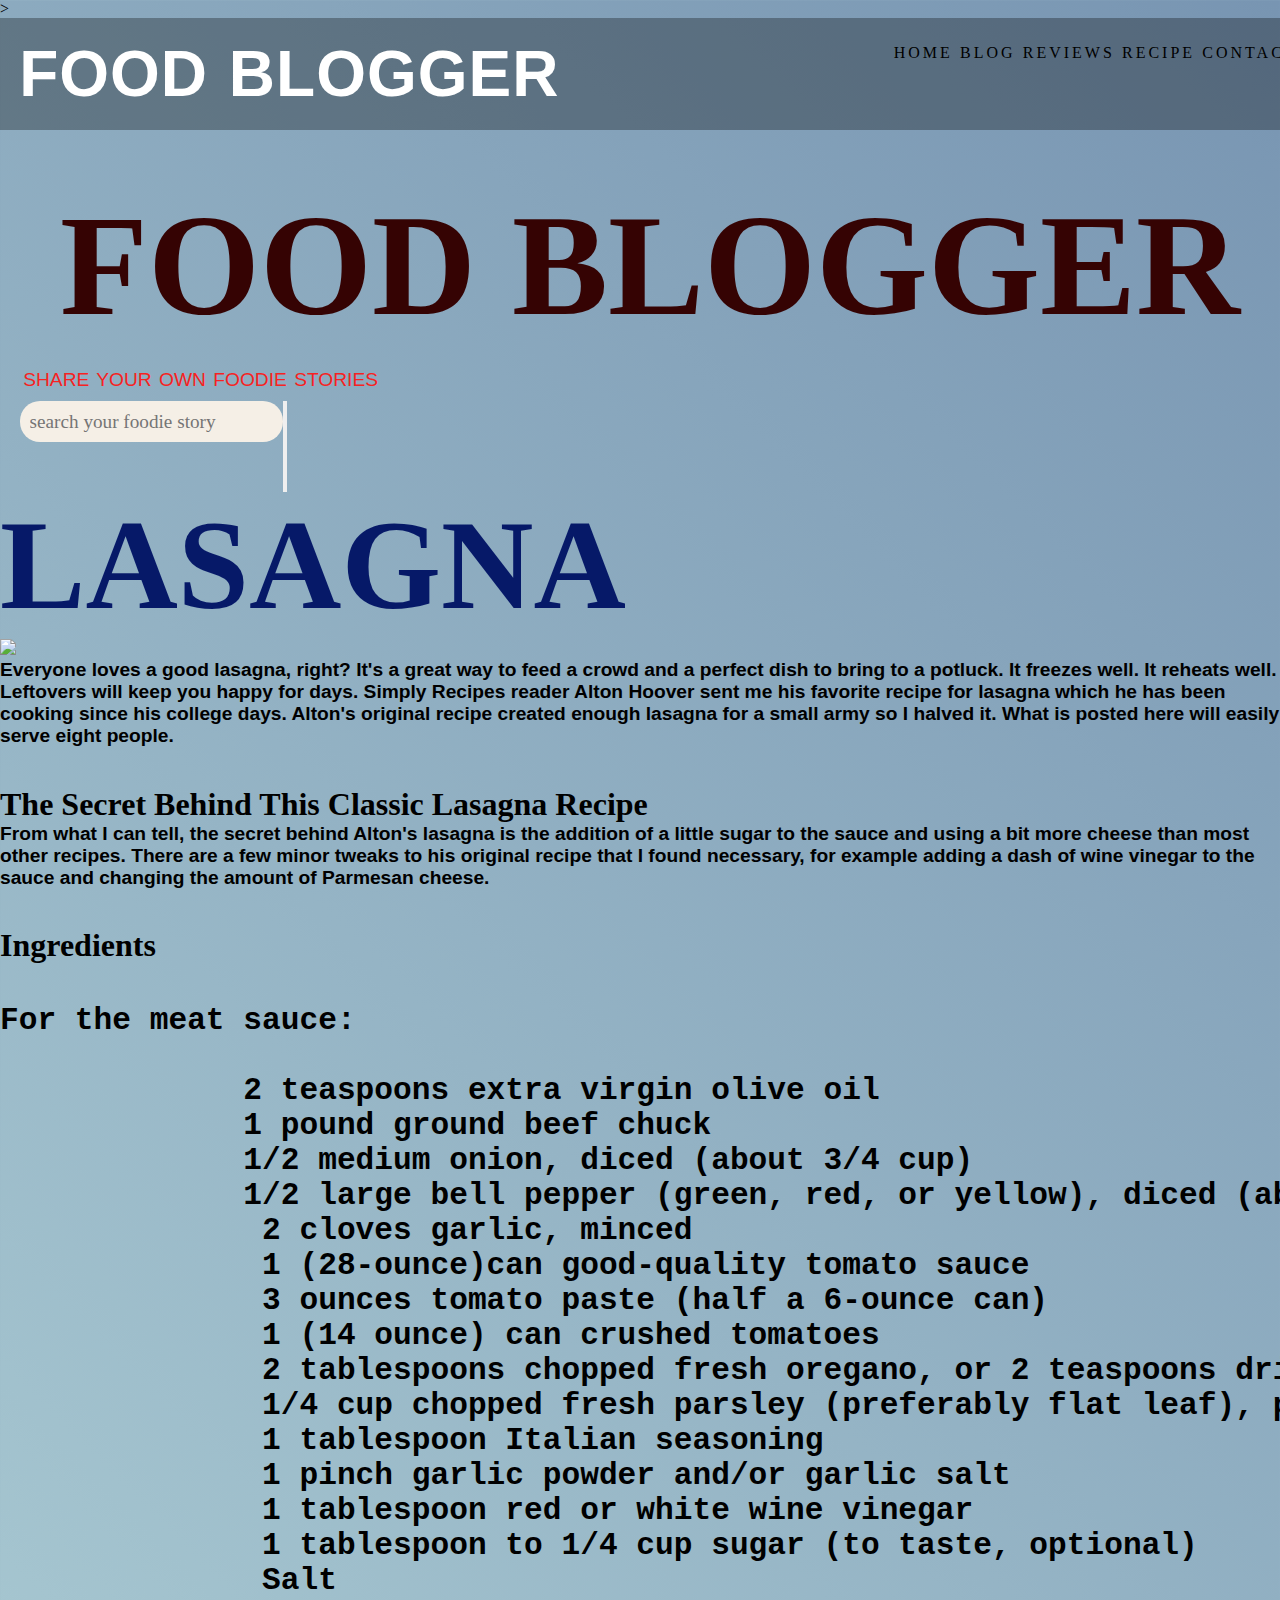
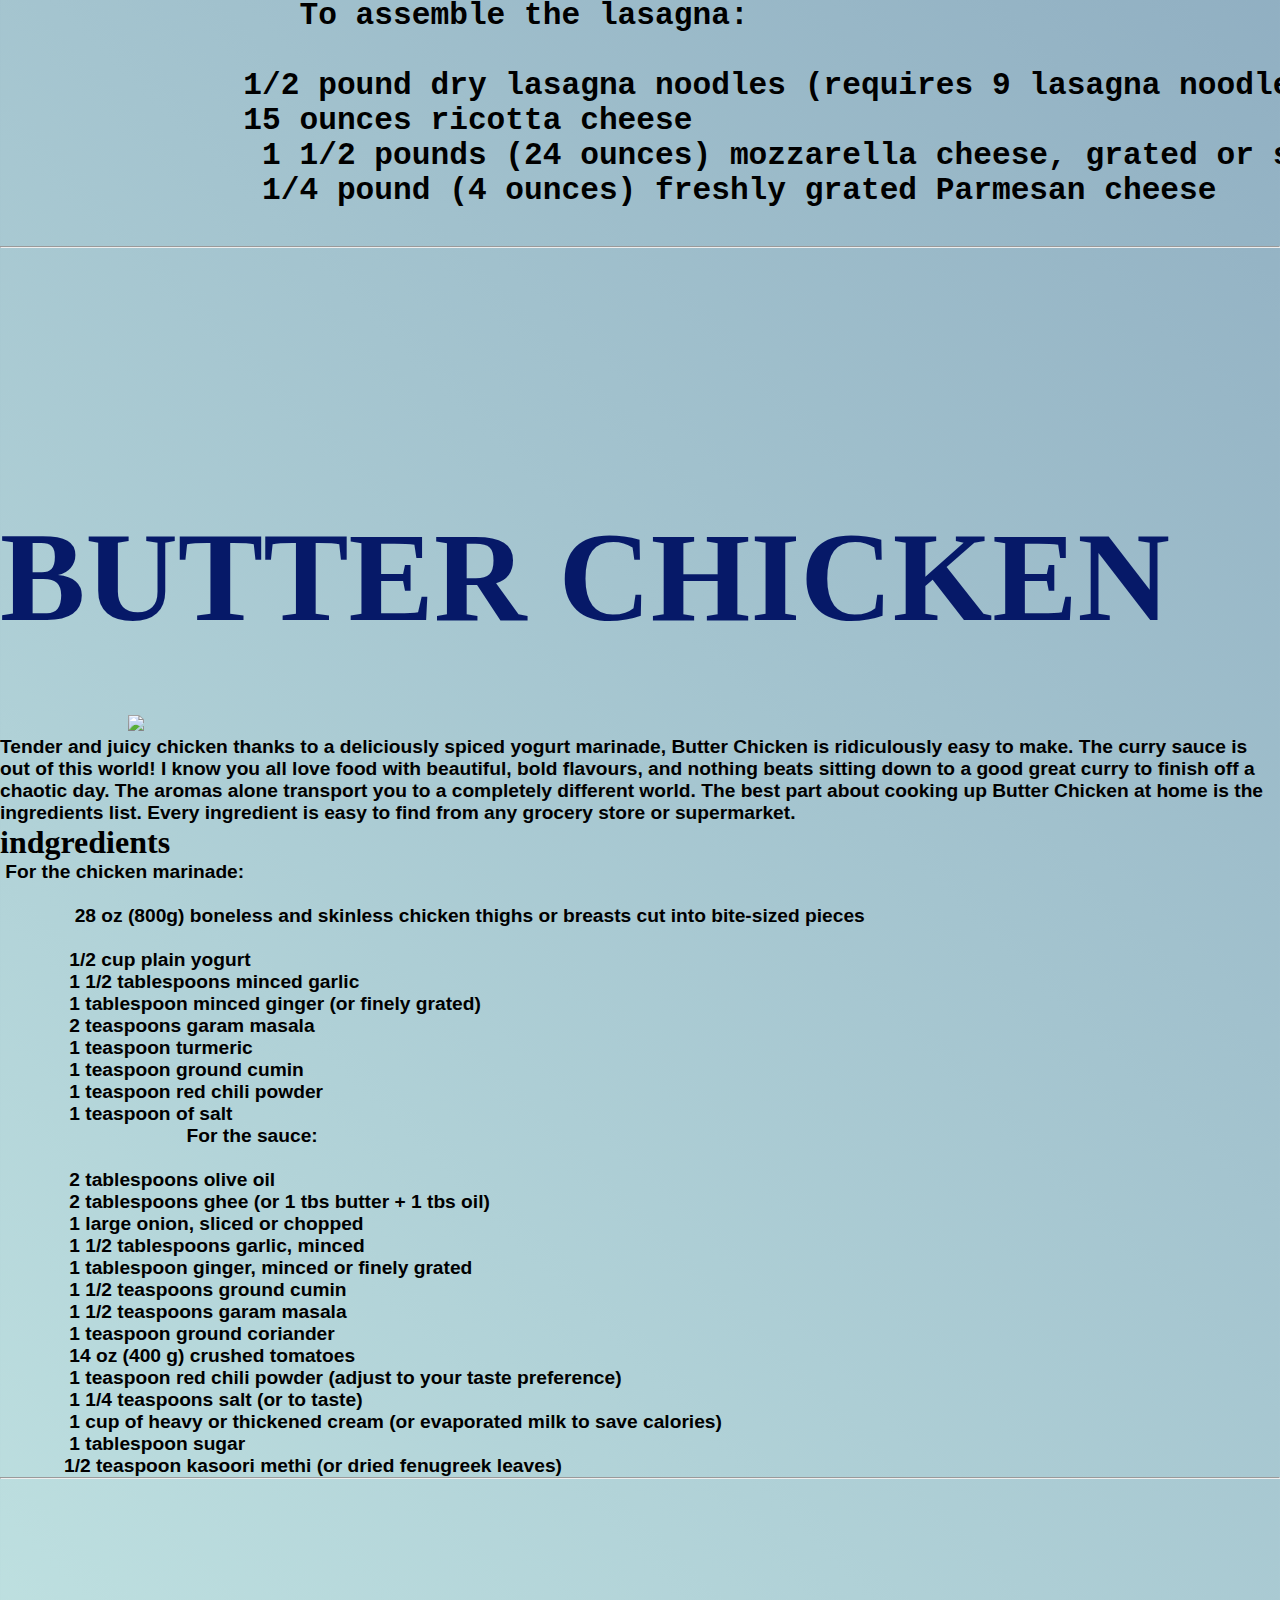
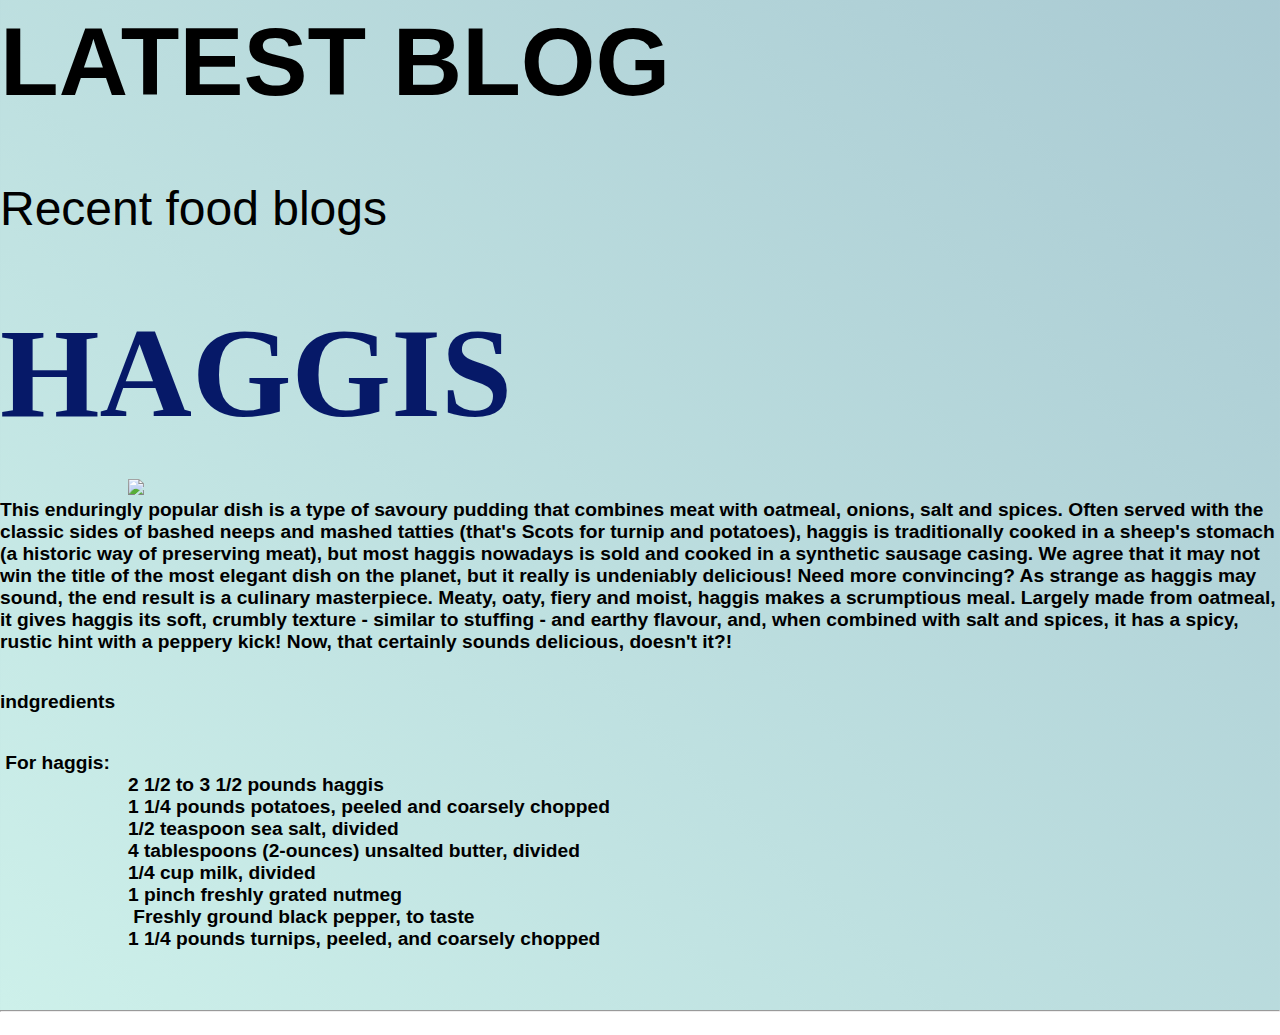
==== index.html @ 7fb53f7e "init" ====
<!DOCTYPE html>
<html lang="en">
<head>
    <meta charset="UTF-8">
    <meta http-equiv="X-UA-Compatible" content="IE=edge">
    <meta name="viewport" content="width=device-width, initial-scale=1.0">
    <title>Document</title>
    <link rel="stylesheet" href="style.css" >
<link href="https://fonts.googleapis.com/css2?family=Playfair+Display:ital,wght@0,900;1,900&display=swap" rel="stylesheet">
<link rel="stylesheet" href="https://cdnjs.cloudflare.com/ajax/libs/font-awesome/6.2.0/css/all.min.css" integrity="sha512-xh6O/CkQoPOWDdYTDqeRdPCVd1SpvCA9XXcUnZS2FmJNp1coAFzvtCN9BmamE+4aHK8yyUHUSCcJHgXloTyT2A==" crossorigin="anonymous" referrerpolicy="no-referrer" />
</head>>
<body>
<nav class="nav-bar">
    <div class="container">
        <a href="index.html" class="navbar-brand">
          <h1><b>FOOD BLOGGER</b></h1>  
        </a>
        <div class="navbar-navig">
            <a href="">HOME</a>
            <a href="">BLOG</a>
            <a href="">REVIEWS</a>
            <a href="">RECIPE</a>
            <a href="">CONTACT</a>
        </div>
    </div>
</nav>

<div class="banner">
    <div class="contents">
        <h1 class="banner-title">
            <span>FOOD BLOGGER</span> 
        </h1>
        <P>SHARE YOUR OWN FOODIE STORIES  </P>
        <div class="search-bar">
            <form>
            <input type="text" class="search-recipe" placeholder="search your foodie story">
        </form>
        <button type="submit" class="search button"><i class="fa-sharp fa-solid fa-magnifying-glass"></i></button>
        </div>
    </div>
</div>
<header>
    <section class="design" id="design">
<div class="lasagna">
    <div class="title">
   <h1><B>LASAGNA</B></h1>
   </div>
    <img src=" https://www.modernhoney.com/wp-content/uploads/2019/08/Classic-Lasagna-14-scaled.jpg" >
<p> Everyone loves a good lasagna, right? It's a great way to feed a crowd and a perfect dish to bring to a potluck. It freezes well. It reheats well. Leftovers will keep you happy for days.

    Simply Recipes reader Alton Hoover sent me his favorite recipe for lasagna which he has been cooking since his college days. Alton's original recipe created enough lasagna for a small army so I halved it. What is posted here will easily serve eight people.</p>
    <h1>The Secret Behind This Classic Lasagna Recipe</h1>
    <p>From what I can tell, the secret behind Alton's lasagna is the addition of a little sugar to the sauce and using a bit more cheese than most other recipes.

        There are a few minor tweaks to his original recipe that I found necessary, for example adding a dash of wine vinegar to the sauce and changing the amount of Parmesan cheese.</p>
        <div><h1><b>Ingredients</b></h>
           <div class="indgredients"><P><pre>For the meat sauce:

             2 teaspoons extra virgin olive oil
             1 pound ground beef chuck
             1/2 medium onion, diced (about 3/4 cup)
             1/2 large bell pepper (green, red, or yellow), diced (about 3/4 cup)
              2 cloves garlic, minced
              1 (28-ounce)can good-quality tomato sauce
              3 ounces tomato paste (half a 6-ounce can)
              1 (14 ounce) can crushed tomatoes
              2 tablespoons chopped fresh oregano, or 2 teaspoons dried oregano
              1/4 cup chopped fresh parsley (preferably flat leaf), packed
              1 tablespoon Italian seasoning
              1 pinch garlic powder and/or garlic salt
              1 tablespoon red or white wine vinegar
              1 tablespoon to 1/4 cup sugar (to taste, optional)
              Salt
                To assemble the lasagna:
                
             1/2 pound dry lasagna noodles (requires 9 lasagna noodles - unbroken)
             15 ounces ricotta cheese
              1 1/2 pounds (24 ounces) mozzarella cheese, grated or sliced
              1/4 pound (4 ounces) freshly grated Parmesan cheese</pre></P>
</div></div></div>
 <hr>
 </section>
 <section class="design" id="design">
    <div class="butter-chicken">
        <div class="title2">
       <h1>BUTTER CHICKEN</h1>
       </div>
        <img src="https://encrypted-tbn0.gstatic.com/images?q=tbn:ANd9GcQJBw6V5BPOiMg0Y4WJS2Z2RmZQ14klMO14Cw&usqp=CAU"
      <div class="design2">
 <P>Tender and juicy chicken thanks to a deliciously spiced yogurt marinade, Butter Chicken is ridiculously easy to make. The curry sauce is out of this world!

    I know you all love food with beautiful, bold flavours, and nothing beats sitting down to a good great curry to finish off a chaotic day. The aromas alone transport you to a completely different world.
    
    The best part about cooking up Butter Chicken at home is the ingredients list. Every ingredient is easy to find from any grocery store or supermarket.
</P>
      </div>
      <div class="indgredients2">
    <h1><b>indgredients</b></h1>
                               <P><pre> For the chicken marinade:

              28 oz (800g) boneless and skinless chicken thighs or breasts cut into bite-sized pieces

             1/2 cup plain yogurt
             1 1/2 tablespoons minced garlic
             1 tablespoon minced ginger (or finely grated)
             2 teaspoons garam masala
             1 teaspoon turmeric
             1 teaspoon ground cumin
             1 teaspoon red chili powder
             1 teaspoon of salt
                                   For the sauce:

             2 tablespoons olive oil
             2 tablespoons ghee (or 1 tbs butter + 1 tbs oil)
             1 large onion, sliced or chopped
             1 1/2 tablespoons garlic, minced
             1 tablespoon ginger, minced or finely grated
             1 1/2 teaspoons ground cumin
             1 1/2 teaspoons garam masala
             1 teaspoon ground coriander
             14 oz (400 g) crushed tomatoes
             1 teaspoon red chili powder (adjust to your taste preference)
             1 1/4 teaspoons salt (or to taste)
             1 cup of heavy or thickened cream (or evaporated milk to save calories)
             1 tablespoon sugar
            1/2 teaspoon kasoori methi (or dried fenugreek leaves)</pre></P></div>
<hr>
     <section class="blog" id="blog">
        <div class="container3">
            <div class="title3">
                <h1><b>LATEST BLOG</b></h1>
                <P>Recent food blogs</P>
            </div>
            <div class="blog-content1">
                <div class="design3">
                    <div class="title4">
                        <h1><b>HAGGIS</b></h1></div>
                    <div class="blog-image">
                        <img src="https://img.food.boxspace.in/image/rbk_59b254164c131/xhdpi.jpg"
                    </div>
                    <div class="title4">
                    <P>This enduringly popular dish is a type of savoury pudding that combines meat with oatmeal, onions, salt and spices. Often served with the classic sides of bashed neeps and mashed tatties (that's Scots for turnip and potatoes), haggis is traditionally cooked in a sheep's stomach (a historic way of preserving meat), but most haggis nowadays is sold and cooked in a synthetic sausage casing. We agree that it may not win the title of the most elegant dish on the planet, but it really is undeniably delicious! Need more convincing?

                        As strange as haggis may sound, the end result is a culinary masterpiece. Meaty, oaty, fiery and moist, haggis makes a scrumptious meal. Largely made from oatmeal, it gives haggis its soft, crumbly texture - similar to stuffing - and earthy flavour, and, when combined with salt and spices, it has a spicy, rustic hint with a peppery kick! Now, that certainly sounds delicious, doesn't it?!
                        
                        

                 </P>
                </div>
                
                <div class="indgredients3">
                    <h1><b>indgredients</b></h1>
                                                <p><pre> For haggis:
                        2 1/2 to 3 1/2 pounds haggis
                        1 1/4 pounds potatoes, peeled and coarsely chopped
                        1/2 teaspoon sea salt, divided
                        4 tablespoons (2-ounces) unsalted butter, divided
                        1/4 cup milk, divided
                        1 pinch freshly grated nutmeg
                         Freshly ground black pepper, to taste
                        1 1/4 pounds turnips, peeled, and coarsely chopped
   </pre></p>
                </div>
            </div>
        </div>
        <hr>
     </section>
        
    </header>
</body>
</html>
---- style.css ----
@import url('https://fonts.googleapis.com/css2?family=Playfair+Display:ital,wght@1,900&display=swap');
*{
    padding: 0;
    margin: 0;
}
body{
     background: linear-gradient(45deg,#CDF0EA, #7895B2);
     background-size:contain;
     width:100vw;
     margin: 0px;
     max-width: 100vw;
}
image{
    width:50%;
    display: block;

}
nav div a{
    text-decoration: none;
    color: #182747;
    
}
.container{
    padding: 1.2rem;
    color:red;
}
header{
    min-height: 100vh;
    background: linear-gradient(rgba(0,0,0,0.3))),rgba(0,0,0,0.3),url() center/ cover no-repeat fixed;
    
}
.container{
    display: flex;
    justify-content: space-between;
    background: rgba(0,0,0,0.3);
    width: 100%;
    margin: 0;
}
.navbar-brand{
    color: #fff;
    font-size: 2rem;
    display: block;
    text-align: center;
    font-family: Impact, Haettenschweiler, 'Arial Narrow Bold', sans-serif;
    letter-spacing: 1px;
    word-spacing: 2px;
}
.navbar-navig{
    padding: 0.7rem 0.2rem` 
    text-align: center;
}
.navbar-navig a{
    text-transform: uppercase;
    font-family: 'Alkalami', serif;
    letter-spacing: 1px;
    font-weight: 500;
    color:black;
    display: inline-block;
    text-decoration: double;
    padding: 0.4rem 0.1rem ;
    letter-spacing: 3px;
    word-spacing: 4px;
}
.navbar-navig a:hover{
    color: rgb(235, 222, 222);
}
.contents{ 
    margin-top: 50px;
    margin-left: 20px;
    text-align: center;
}
.banner p{
    margin-bottom: 10px;
    display: flex;
    align-items: center;
    color:rgb(247, 34, 34);
}
.banner-title{
    font-family: 'Franklin Gothic Medium', 'Arial Narrow', Arial, sans-serif;
    font-size: 3rem;
    font-style: italic;
    line-height: 1.2;
}

.banner-title span{
    font-family:'Abril Fatface', cursive;
    color:rgb(53, 3, 3);
    font-size:9rem;
    border: none;
    font-stretch: expanded;
    font-style:normal;
}
.banner p{
    padding: 1rem 0.2rem 0;
    word-spacing: 2px;
    font-size: 1.2rem;
    font-family: 'Quicksand', sans-serif;
    font-weight: 300;


}
form{
    margin-bottom: 50px;
}
.search-recipe{
    font-family: 'Passions Conflict', cursive;
    font-size: 1.2rem;
    width: auto;
    padding: 0.6rem;
    border-radius: 20px;
    border: none;
    background-color: #F5EFE6;
    
}
.fa-sharp.fa-solid.fa-magnifying-glass{
    width: 20px;
    
}
.search-bar{
    display: flex;
}
.lasagna p{
    margin-bottom: 3%;
    color: black;
    font-weight: bolder;
    font-family: 'Anton', sans-serif;
    font-size:larger;

}

.title {
    color: #061968; 
    font-weight: bolder;
    font-family: 'Cormorant', serif;
    font-size:4rem;
    margin: bottom 5%;
}
.indgredients {
    color: black;
    font-weight: bolder;
    font-family: 'Anton', sans-serif;
    font-size:larger;
}
.lasagna img{
    width: 50%;
    padding-left:4.5 rem;
    padding-right:4.5 rem;
}
.butter-chicken{
    font-family: 'Anton', sans-serif;
    color:black;
    font-weight: bolder;
    font-size: larger;
    margin-top: 20%;

}
.butter-chicken img{
    width: 50%;
    padding-left:4.5 rem;
    padding-right:4.5 rem;
    margin-top: 2.5%;
    margin-left: 10%;
}
.indgredients2 pre{
    color: black;
    font-weight: bolder;
    font-family: 'Anton', sans-serif;
    font-size:larger;
}
.title2 {
    color: #061968; 
    font-weight: bolder;
    font-family: 'Cormorant', serif;
    font-size:4rem;
    margin-bottom:2.5% ;
}
.design2 p{
    font-family: 'Poppins', sans-serif;
    margin-top: 20%;
}
.title3 h1{
    color: black;
    font-weight: bolder;
    font-family: 'Anton', sans-serif;
    font-size:6rem;
}
.title3 p{
    font-family: 'Poppins', sans-serif;
    font-size: 3rem;
}
.blog-image img{
    width: 50%;
    padding-left:4.5 rem;
    padding-right:4.5 rem;
    margin-top: 2.5%;
    margin-left: 10%;
}
.design3 h1{
    color: black;
    font-weight: bolder;
    font-family: 'Anton', sans-serif;
    font-size:larger;
}
.indgredients3 pre{
    color: black;
    font-weight: bolder;
    font-family: 'Anton', sans-serif;
    font-size:larger;
}
.title4 h1{
    color: black;
    font-weight: bolder;
    font-family: 'Anton', sans-serif;
    font-size:larger;
}
.title4 p{
    color: black;
    font-family: 'Poppins', sans-serif;
}
.blog-content1 p{
margin-bottom: 3%;
color: black;
font-weight: bolder;
font-family: 'Anton', sans-serif;
font-size:larger;
}
.indgredients3 h1{
    color: black;
    color: black;
    font-weight: bolder;
    font-family: 'Anton', sans-serif;
    font-size:larger;
   
}

.title3 h1{
    margin-top: 10%;
}
.title3 p{
    margin-top: 5%;
    margin-bottom: 5%;
}
.title4 h1{
    color: #061968; 
    font-weight: bolder;
    font-family: 'Cormorant', serif;
    font-size: 8rem;
}
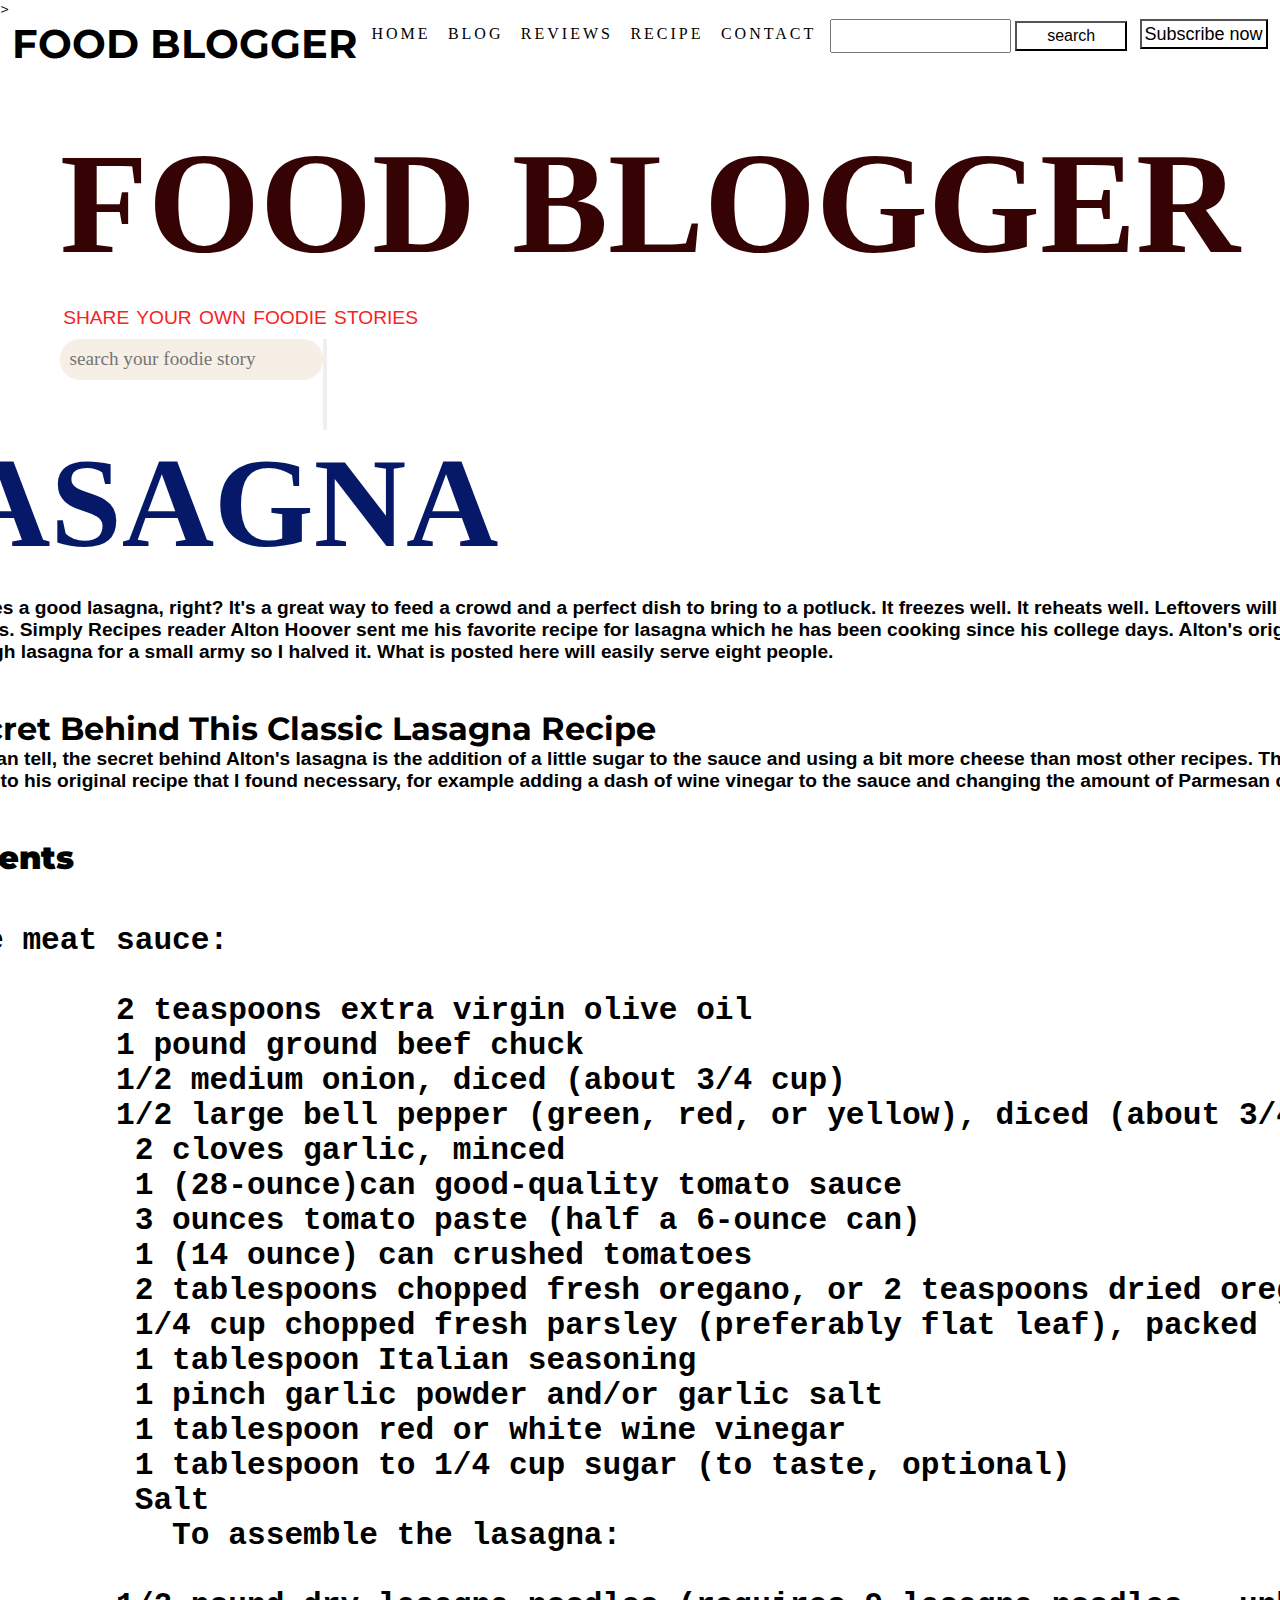
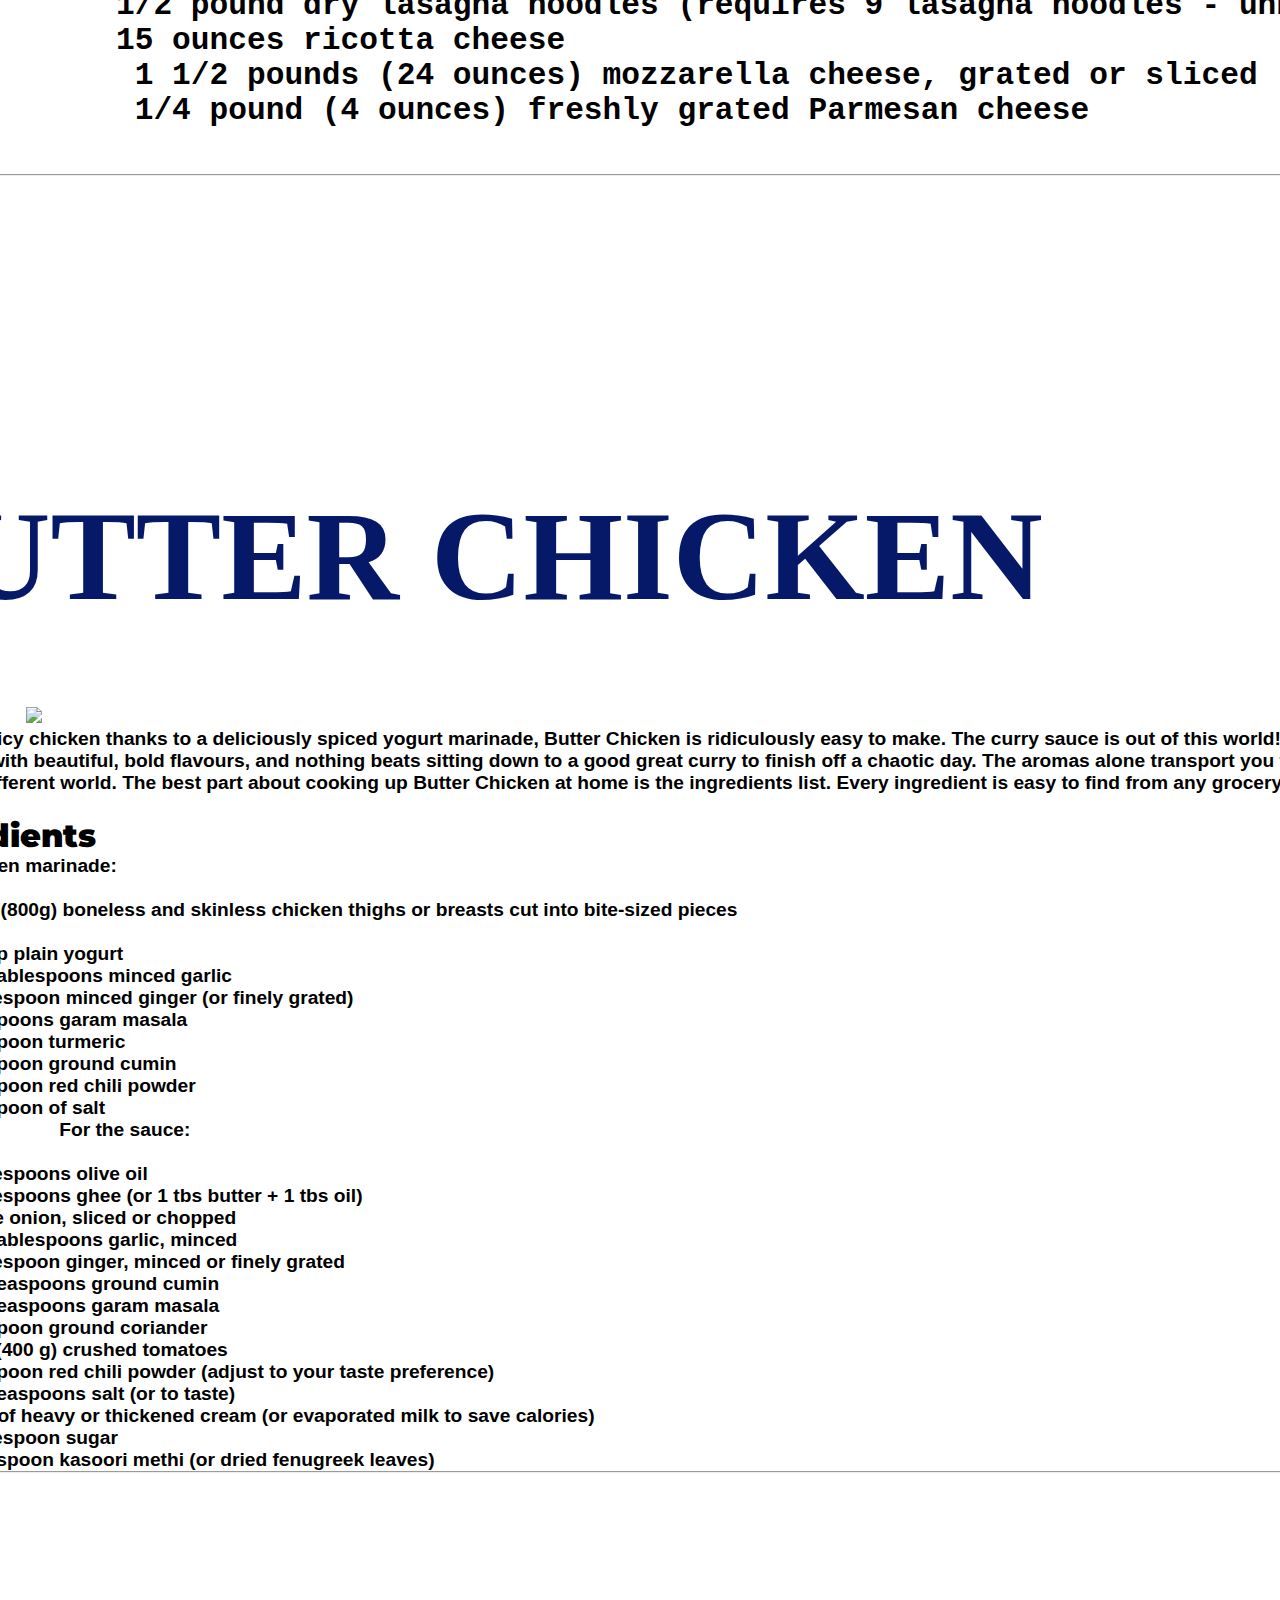
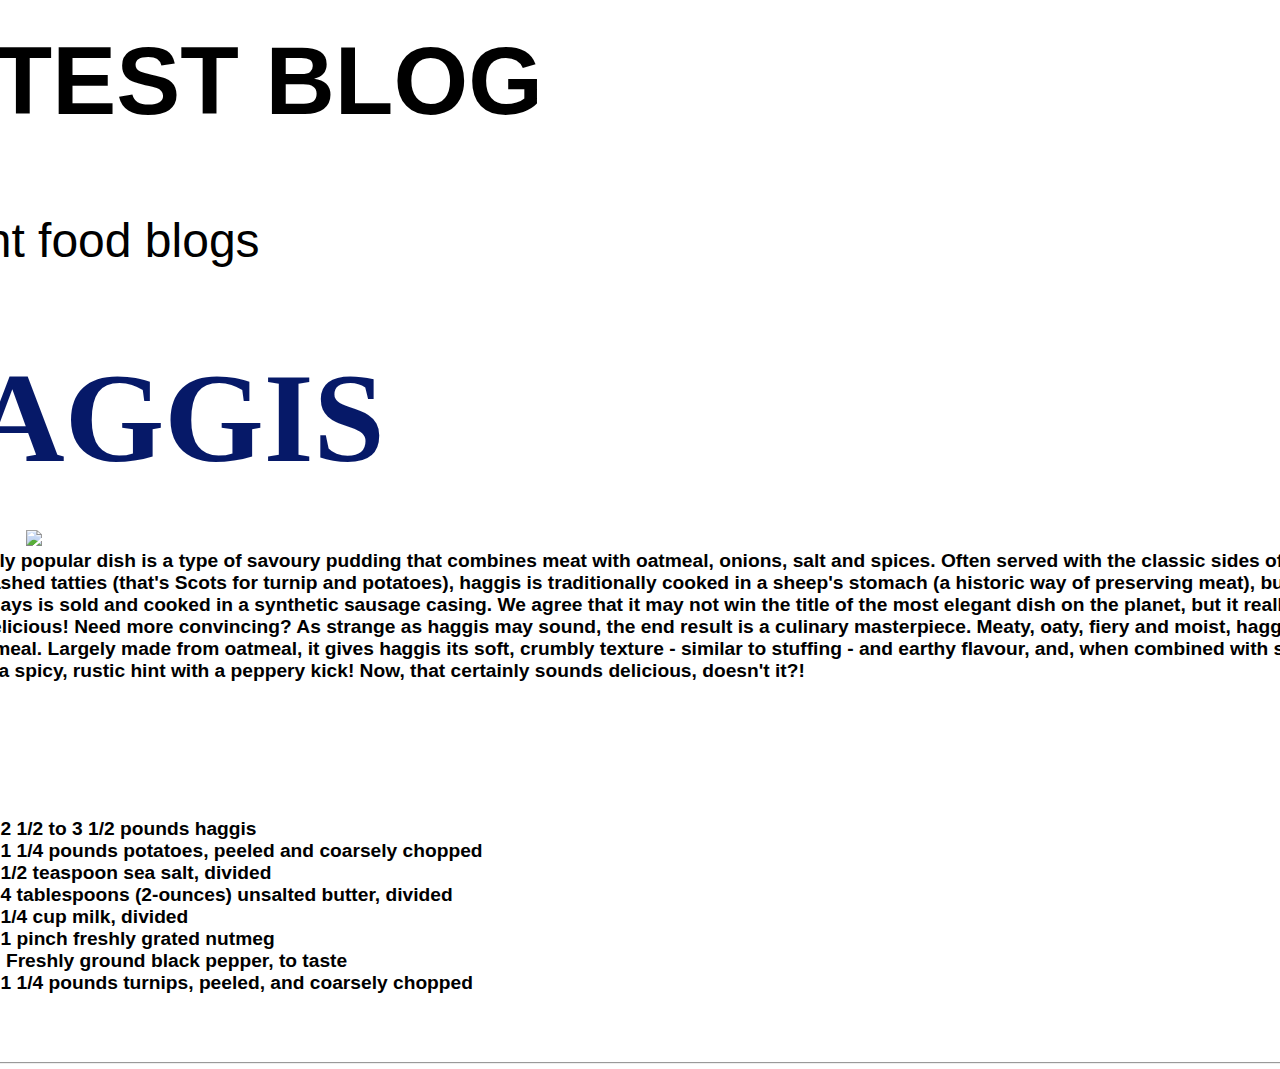
==== commit 9833a7e3: "nav-bar completed" ====
--- a/index.html
+++ b/index.html
@@ -10,21 +10,27 @@
 <link rel="stylesheet" href="https://cdnjs.cloudflare.com/ajax/libs/font-awesome/6.2.0/css/all.min.css" integrity="sha512-xh6O/CkQoPOWDdYTDqeRdPCVd1SpvCA9XXcUnZS2FmJNp1coAFzvtCN9BmamE+4aHK8yyUHUSCcJHgXloTyT2A==" crossorigin="anonymous" referrerpolicy="no-referrer" />
 </head>>
 <body>
+    <div class="container">
 <nav class="nav-bar">
-    <div class="container">
+    
         <a href="index.html" class="navbar-brand">
-          <h1><b>FOOD BLOGGER</b></h1>  
+          <h1>FOOD BLOGGER</h1>  
         </a>
-        <div class="navbar-navig">
-            <a href="">HOME</a>
-            <a href="">BLOG</a>
-            <a href="">REVIEWS</a>
-            <a href="">RECIPE</a>
-            <a href="">CONTACT</a>
+        <ul class="navbar-navig">
+           <li><a href="">HOME</a></li>
+           <li><a href="">BLOG</a></li>
+            <li><a href="">REVIEWS</a></li>
+            <li><a href="">RECIPE</a></li>
+            <li><a href="">CONTACT</a></li>
+        </ul>
+        <div class="search" >
+             <input type="text" />
+            <button type="submit">search</button>
         </div>
-    </div>
+        <button type="submit" class="subscribe" >Subscribe now</button>
 </nav>
 
+    
 <div class="banner">
     <div class="contents">
         <h1 class="banner-title">
@@ -167,5 +173,6 @@
      </section>
         
     </header>
+</div>
 </body>
 </html>--- a/style.css
+++ b/style.css
@@ -1,14 +1,11 @@
-@import url('https://fonts.googleapis.com/css2?family=Playfair+Display:ital,wght@1,900&display=swap');
+@import url('https://fonts.googleapis.com/css2?family=Montserrat&display=swap');
 *{
     padding: 0;
     margin: 0;
 }
 body{
-     background: linear-gradient(45deg,#CDF0EA, #7895B2);
-     background-size:contain;
-     width:100vw;
-     margin: 0px;
-     max-width: 100vw;
+     
+     font-family: 'Montserrat', sans-serif;
 }
 image{
     width:50%;
@@ -20,10 +17,7 @@
     color: #182747;
     
 }
-.container{
-    padding: 1.2rem;
-    color:red;
-}
+
 header{
     min-height: 100vh;
     background: linear-gradient(rgba(0,0,0,0.3))),rgba(0,0,0,0.3),url() center/ cover no-repeat fixed;
@@ -31,23 +25,29 @@
 }
 .container{
     display: flex;
+    justify-content:center;
+flex-direction: column;
+align-items: center;
+    margin: 0;
+  
+    width: 100vw; 
+}
+.nav-bar{
+    display: flex;
+    justify-content: space-evenly;
+    width: 100vw;
+}
+.navbar-brand{
+   text-decoration: none;
+   color: #000;
+   font-size: 20px;
+}
+.navbar-navig{
+  display: flex;
+    text-align: center;
     justify-content: space-between;
-    background: rgba(0,0,0,0.3);
-    width: 100%;
-    margin: 0;
-}
-.navbar-brand{
-    color: #fff;
-    font-size: 2rem;
-    display: block;
-    text-align: center;
-    font-family: Impact, Haettenschweiler, 'Arial Narrow Bold', sans-serif;
-    letter-spacing: 1px;
-    word-spacing: 2px;
-}
-.navbar-navig{
-    padding: 0.7rem 0.2rem` 
-    text-align: center;
+    width: 35%;
+    list-style-type: none;
 }
 .navbar-navig a{
     text-transform: uppercase;
@@ -64,6 +64,23 @@
 .navbar-navig a:hover{
     color: rgb(235, 222, 222);
 }
+.search button{
+    background: transparent;
+    width:7rem;
+    height: 30px;
+    font-size: 16px;
+
+}
+.search input{
+    height: 30px;
+
+}
+.subscribe{
+    background: transparent;
+    width:8rem;
+    height: 30px;
+    font-size: 18px
+}
 .contents{ 
     margin-top: 50px;
     margin-left: 20px;
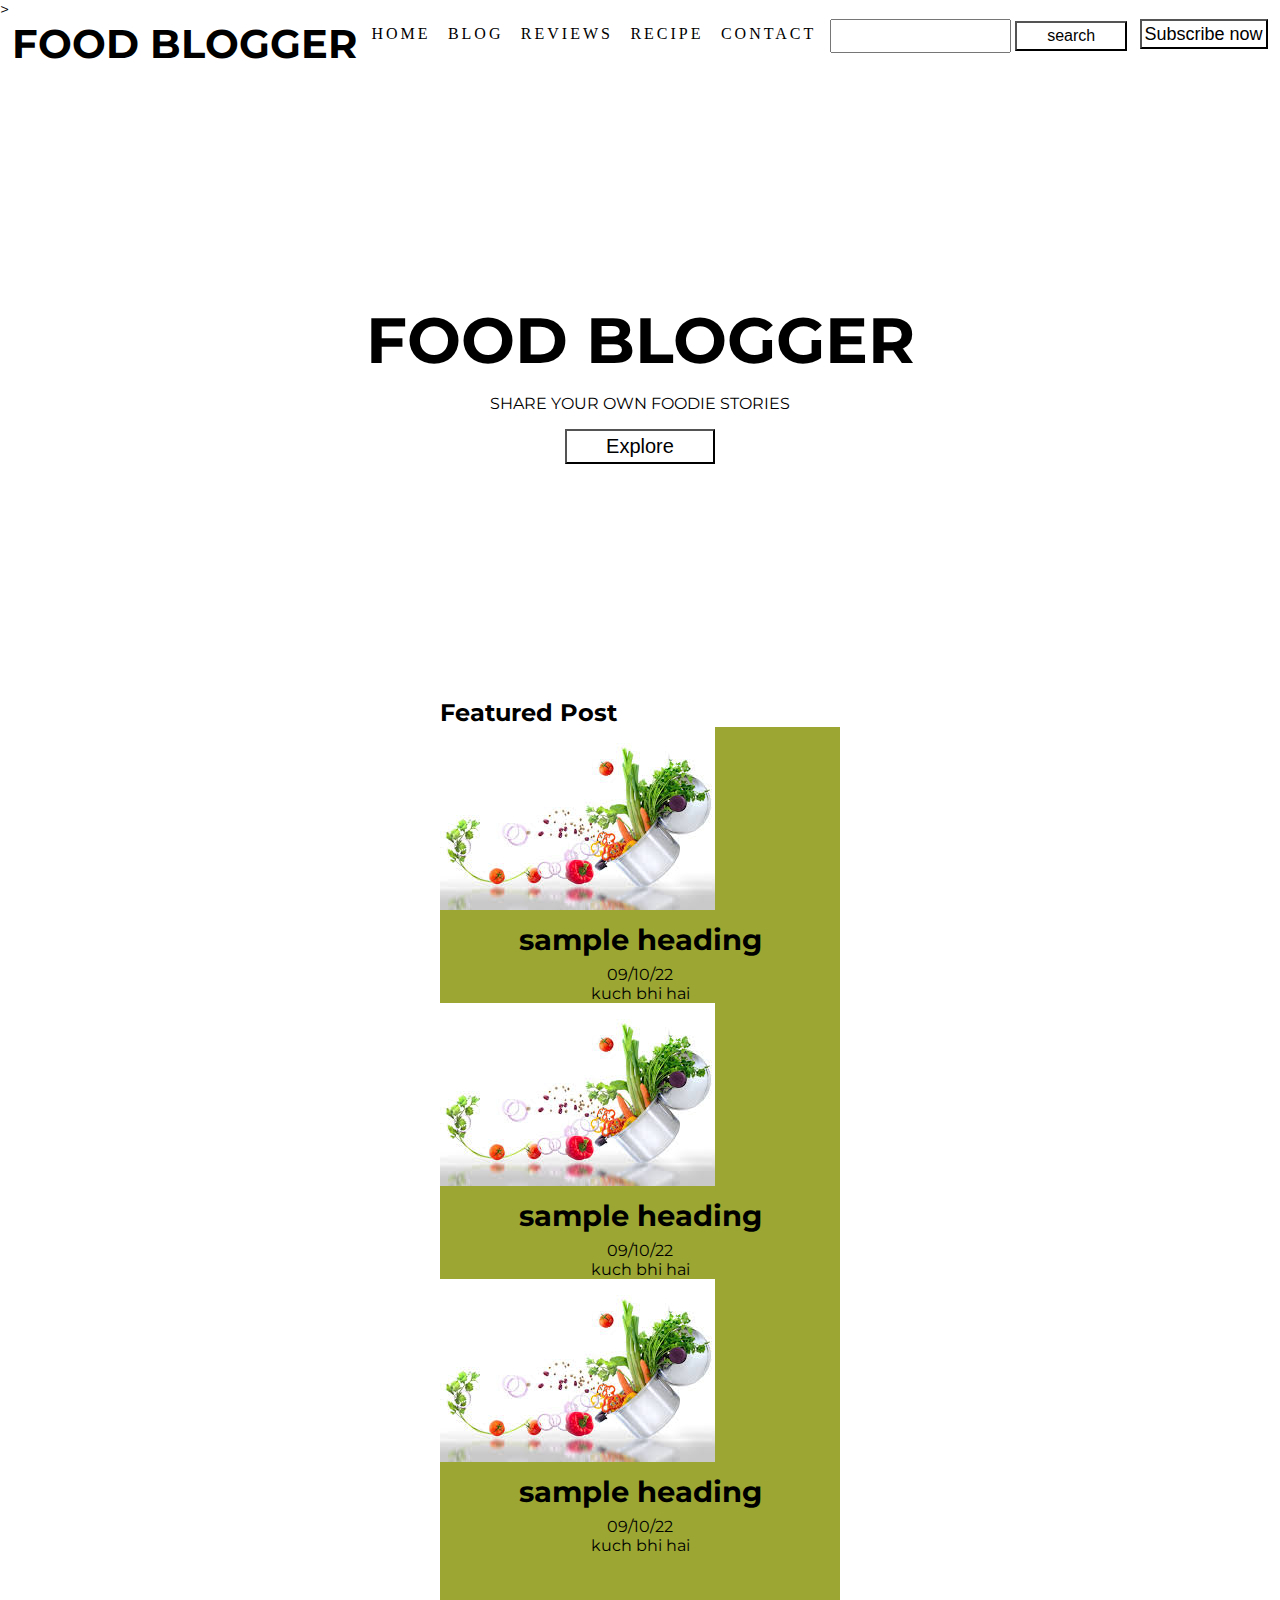
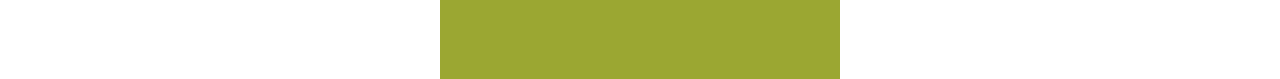
==== commit 7779e265: "card in progress" ====
--- a/index.html
+++ b/index.html
@@ -31,7 +31,7 @@
 </nav>
 
     
-<div class="banner">
+<!-- <div class="banner">
     <div class="contents">
         <h1 class="banner-title">
             <span>FOOD BLOGGER</span> 
@@ -44,135 +44,51 @@
         <button type="submit" class="search button"><i class="fa-sharp fa-solid fa-magnifying-glass"></i></button>
         </div>
     </div>
+</div> -->
+
+    <div class="header">
+        <!-- <img src="./images (1).jpg" /> -->
+        <div class="contents">
+          <h1 class="banner-title">
+            <span>FOOD BLOGGER</span>
+          </h1>
+          <p>SHARE YOUR OWN FOODIE STORIES</p>
+          <button class="button ">Explore</button>
+        </div>
+        
+      </div>
+<div class="feature">
+<h2>Featured Post</h2>
+<div class="card-container">
+
+<div class="card card1"> 
+    <img src="./images (1).jpg"/>
+    <div class="card-content">
+        <h3>sample heading</h3>
+        <p class="date">09/10/22</p>
+        <p>kuch bhi hai </p>
+        
+    </div>
+    <div class="card card2"> 
+    <img src="./images (1).jpg"/>
+    <div class="card-content">
+        <h3>sample heading</h3>
+        <p class="date">09/10/22</p>
+        <p>kuch bhi hai </p>
+        
+    </div>
+    <div class="card card3"> 
+    <img src="./images (1).jpg"/>
+    <div class="card-content">
+        <h3>sample heading</h3>
+        <p class="date">09/10/22</p>
+        <p>kuch bhi hai </p>
+        
+    </div>
+   
 </div>
-<header>
-    <section class="design" id="design">
-<div class="lasagna">
-    <div class="title">
-   <h1><B>LASAGNA</B></h1>
-   </div>
-    <img src=" https://www.modernhoney.com/wp-content/uploads/2019/08/Classic-Lasagna-14-scaled.jpg" >
-<p> Everyone loves a good lasagna, right? It's a great way to feed a crowd and a perfect dish to bring to a potluck. It freezes well. It reheats well. Leftovers will keep you happy for days.
-
-    Simply Recipes reader Alton Hoover sent me his favorite recipe for lasagna which he has been cooking since his college days. Alton's original recipe created enough lasagna for a small army so I halved it. What is posted here will easily serve eight people.</p>
-    <h1>The Secret Behind This Classic Lasagna Recipe</h1>
-    <p>From what I can tell, the secret behind Alton's lasagna is the addition of a little sugar to the sauce and using a bit more cheese than most other recipes.
-
-        There are a few minor tweaks to his original recipe that I found necessary, for example adding a dash of wine vinegar to the sauce and changing the amount of Parmesan cheese.</p>
-        <div><h1><b>Ingredients</b></h>
-           <div class="indgredients"><P><pre>For the meat sauce:
-
-             2 teaspoons extra virgin olive oil
-             1 pound ground beef chuck
-             1/2 medium onion, diced (about 3/4 cup)
-             1/2 large bell pepper (green, red, or yellow), diced (about 3/4 cup)
-              2 cloves garlic, minced
-              1 (28-ounce)can good-quality tomato sauce
-              3 ounces tomato paste (half a 6-ounce can)
-              1 (14 ounce) can crushed tomatoes
-              2 tablespoons chopped fresh oregano, or 2 teaspoons dried oregano
-              1/4 cup chopped fresh parsley (preferably flat leaf), packed
-              1 tablespoon Italian seasoning
-              1 pinch garlic powder and/or garlic salt
-              1 tablespoon red or white wine vinegar
-              1 tablespoon to 1/4 cup sugar (to taste, optional)
-              Salt
-                To assemble the lasagna:
-                
-             1/2 pound dry lasagna noodles (requires 9 lasagna noodles - unbroken)
-             15 ounces ricotta cheese
-              1 1/2 pounds (24 ounces) mozzarella cheese, grated or sliced
-              1/4 pound (4 ounces) freshly grated Parmesan cheese</pre></P>
-</div></div></div>
- <hr>
- </section>
- <section class="design" id="design">
-    <div class="butter-chicken">
-        <div class="title2">
-       <h1>BUTTER CHICKEN</h1>
-       </div>
-        <img src="https://encrypted-tbn0.gstatic.com/images?q=tbn:ANd9GcQJBw6V5BPOiMg0Y4WJS2Z2RmZQ14klMO14Cw&usqp=CAU"
-      <div class="design2">
- <P>Tender and juicy chicken thanks to a deliciously spiced yogurt marinade, Butter Chicken is ridiculously easy to make. The curry sauce is out of this world!
-
-    I know you all love food with beautiful, bold flavours, and nothing beats sitting down to a good great curry to finish off a chaotic day. The aromas alone transport you to a completely different world.
-    
-    The best part about cooking up Butter Chicken at home is the ingredients list. Every ingredient is easy to find from any grocery store or supermarket.
-</P>
-      </div>
-      <div class="indgredients2">
-    <h1><b>indgredients</b></h1>
-                               <P><pre> For the chicken marinade:
-
-              28 oz (800g) boneless and skinless chicken thighs or breasts cut into bite-sized pieces
-
-             1/2 cup plain yogurt
-             1 1/2 tablespoons minced garlic
-             1 tablespoon minced ginger (or finely grated)
-             2 teaspoons garam masala
-             1 teaspoon turmeric
-             1 teaspoon ground cumin
-             1 teaspoon red chili powder
-             1 teaspoon of salt
-                                   For the sauce:
-
-             2 tablespoons olive oil
-             2 tablespoons ghee (or 1 tbs butter + 1 tbs oil)
-             1 large onion, sliced or chopped
-             1 1/2 tablespoons garlic, minced
-             1 tablespoon ginger, minced or finely grated
-             1 1/2 teaspoons ground cumin
-             1 1/2 teaspoons garam masala
-             1 teaspoon ground coriander
-             14 oz (400 g) crushed tomatoes
-             1 teaspoon red chili powder (adjust to your taste preference)
-             1 1/4 teaspoons salt (or to taste)
-             1 cup of heavy or thickened cream (or evaporated milk to save calories)
-             1 tablespoon sugar
-            1/2 teaspoon kasoori methi (or dried fenugreek leaves)</pre></P></div>
-<hr>
-     <section class="blog" id="blog">
-        <div class="container3">
-            <div class="title3">
-                <h1><b>LATEST BLOG</b></h1>
-                <P>Recent food blogs</P>
-            </div>
-            <div class="blog-content1">
-                <div class="design3">
-                    <div class="title4">
-                        <h1><b>HAGGIS</b></h1></div>
-                    <div class="blog-image">
-                        <img src="https://img.food.boxspace.in/image/rbk_59b254164c131/xhdpi.jpg"
-                    </div>
-                    <div class="title4">
-                    <P>This enduringly popular dish is a type of savoury pudding that combines meat with oatmeal, onions, salt and spices. Often served with the classic sides of bashed neeps and mashed tatties (that's Scots for turnip and potatoes), haggis is traditionally cooked in a sheep's stomach (a historic way of preserving meat), but most haggis nowadays is sold and cooked in a synthetic sausage casing. We agree that it may not win the title of the most elegant dish on the planet, but it really is undeniably delicious! Need more convincing?
-
-                        As strange as haggis may sound, the end result is a culinary masterpiece. Meaty, oaty, fiery and moist, haggis makes a scrumptious meal. Largely made from oatmeal, it gives haggis its soft, crumbly texture - similar to stuffing - and earthy flavour, and, when combined with salt and spices, it has a spicy, rustic hint with a peppery kick! Now, that certainly sounds delicious, doesn't it?!
-                        
-                        
-
-                 </P>
-                </div>
-                
-                <div class="indgredients3">
-                    <h1><b>indgredients</b></h1>
-                                                <p><pre> For haggis:
-                        2 1/2 to 3 1/2 pounds haggis
-                        1 1/4 pounds potatoes, peeled and coarsely chopped
-                        1/2 teaspoon sea salt, divided
-                        4 tablespoons (2-ounces) unsalted butter, divided
-                        1/4 cup milk, divided
-                        1 pinch freshly grated nutmeg
-                         Freshly ground black pepper, to taste
-                        1 1/4 pounds turnips, peeled, and coarsely chopped
-   </pre></p>
-                </div>
-            </div>
-        </div>
-        <hr>
-     </section>
-        
-    </header>
+</div>
+</div>
 </div>
 </body>
 </html>--- a/style.css
+++ b/style.css
@@ -81,32 +81,59 @@
     height: 30px;
     font-size: 18px
 }
-.contents{ 
+.header-class {
+    width: 100vw;
+    background: url("./back.jpg");
+    height: 100%;
+
+}
+
+/* .contents{ 
     margin-top: 50px;
     margin-left: 20px;
     text-align: center;
-}
+} */
 .banner p{
     margin-bottom: 10px;
     display: flex;
     align-items: center;
-    color:rgb(247, 34, 34);
+    color:rgb(245, 237, 237);
 }
 .banner-title{
-    font-family: 'Franklin Gothic Medium', 'Arial Narrow', Arial, sans-serif;
-    font-size: 3rem;
-    font-style: italic;
+   margin:1rem 0;
+    font-size: 4rem;
+    
     line-height: 1.2;
 }
-
-.banner-title span{
+header img {
+    width: 100vw;
+    height: 100vh;
+    position: absolute;
+    z-index: -1;
+  }
+  .contents{
+    width: 600px;
+    display: flex;
+    justify-content: center;
+    align-items: center;
+    flex-direction: column;
+    min-height: 70vh;
+  }
+.button{
+    background: white;
+    width: 150px;
+    height: 35px;
+    font-size: 20px;
+    margin: 1rem  0;
+}
+/* .banner-title span{
     font-family:'Abril Fatface', cursive;
-    color:rgb(53, 3, 3);
+    color:rgb(243, 236, 236);
     font-size:9rem;
     border: none;
     font-stretch: expanded;
-    font-style:normal;
-}
+    font-style:normal; */
+
 .banner p{
     padding: 1rem 0.2rem 0;
     word-spacing: 2px;
@@ -136,7 +163,45 @@
 .search-bar{
     display: flex;
 }
-.lasagna p{
+.card-container {
+    display:grid;
+    grid-template-rows: repeat(3,1fr);
+   
+
+}
+.card1{
+    grid-row:1/3;
+}
+.card2{
+    grid-row: 2/3;
+}
+.card3{
+    grid-row: 3/3;
+}
+.card{
+    height: 400px;
+    background-color: rgb(155, 167, 50);
+width: 400px;
+    
+
+}
+.card-content {
+    display:flex ;
+   align-items: center;
+    flex-direction: column;
+    
+}
+.card-content h3{
+font-size: 1.8rem;
+margin: 0.5rem 0;
+
+}
+.date{
+    font: ;
+    font-style: ;
+
+}
+/* .lasagna p{
     margin-bottom: 3%;
     color: black;
     font-weight: bolder;
@@ -262,6 +327,6 @@
     font-weight: bolder;
     font-family: 'Cormorant', serif;
     font-size: 8rem;
-}
-
-    
+} */
+
+    
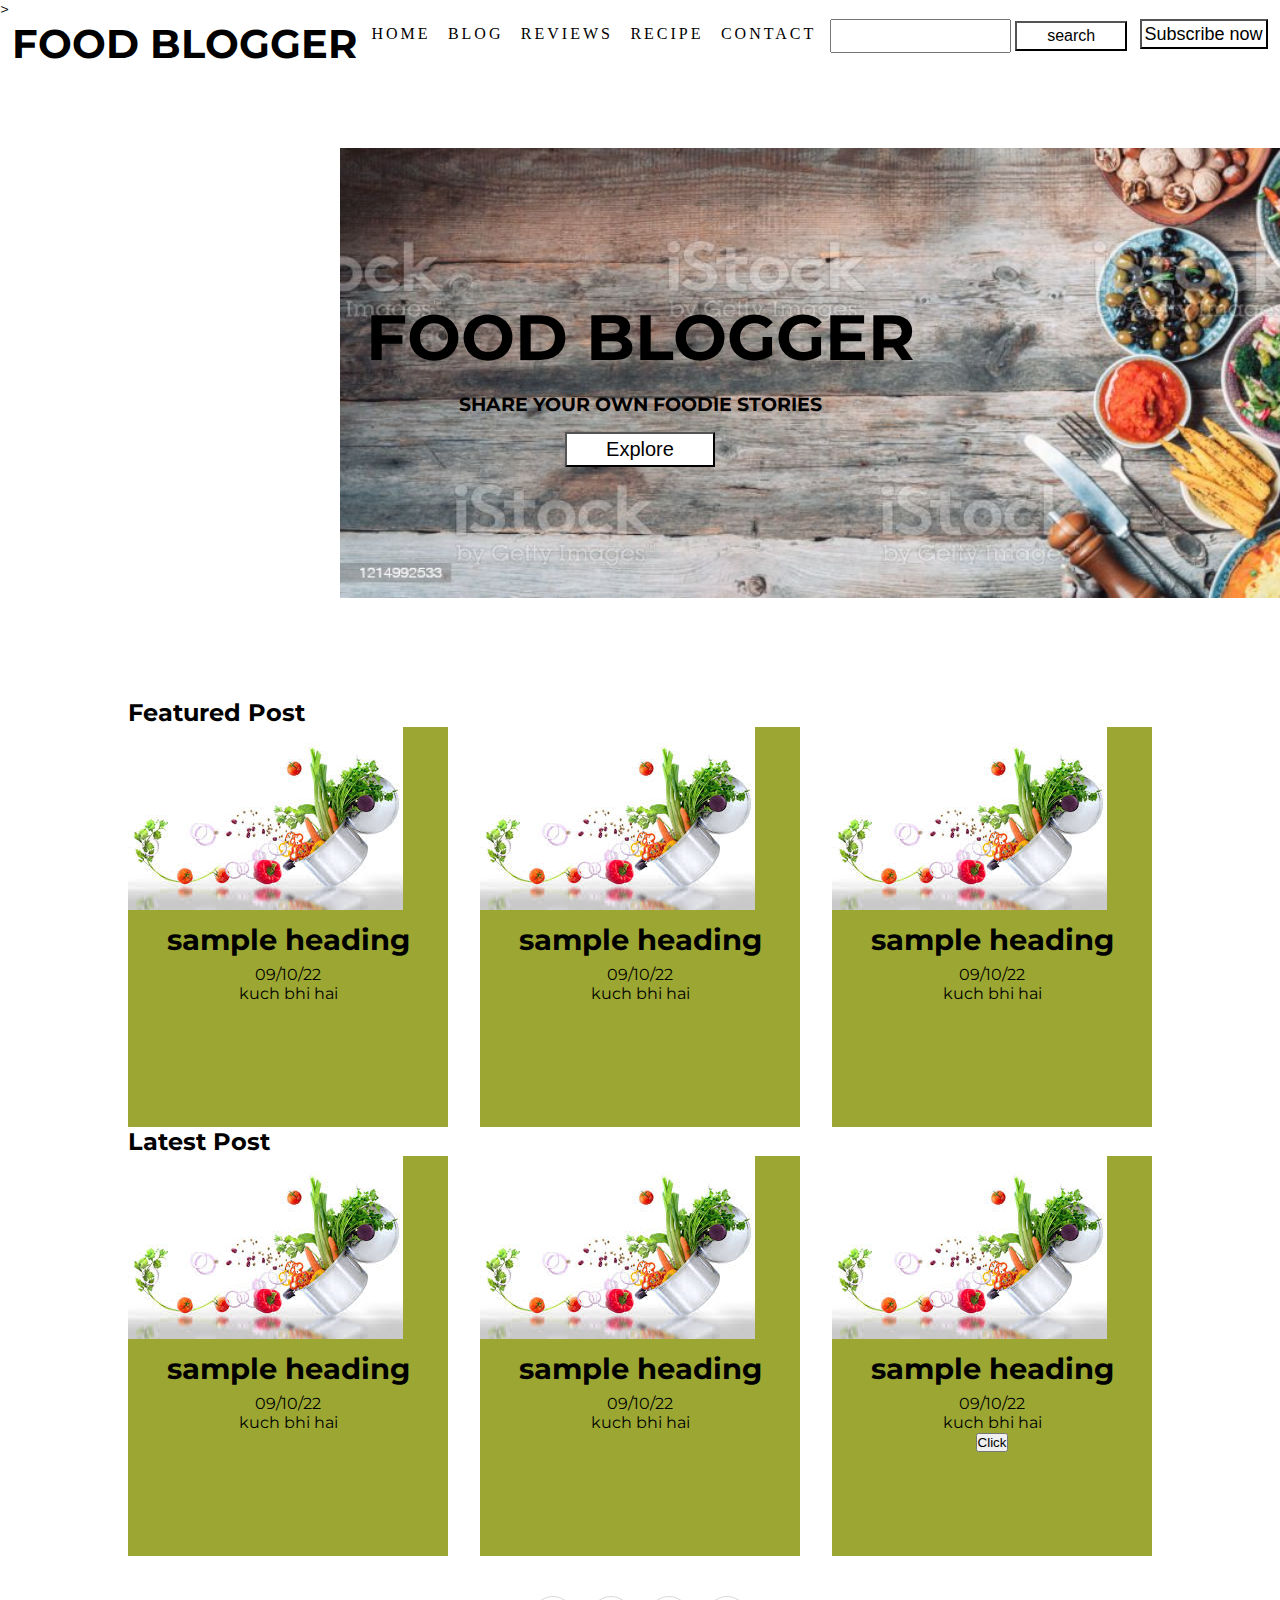
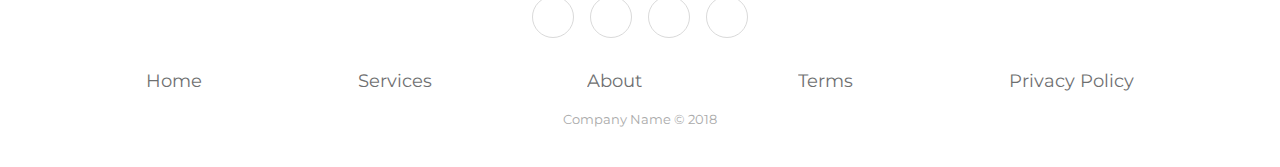
==== commit 283ef8d7: "added changes to wallpaper" ====
--- a/index.html
+++ b/index.html
@@ -1,37 +1,43 @@
 <!DOCTYPE html>
 <html lang="en">
+
 <head>
     <meta charset="UTF-8">
     <meta http-equiv="X-UA-Compatible" content="IE=edge">
     <meta name="viewport" content="width=device-width, initial-scale=1.0">
     <title>Document</title>
-    <link rel="stylesheet" href="style.css" >
-<link href="https://fonts.googleapis.com/css2?family=Playfair+Display:ital,wght@0,900;1,900&display=swap" rel="stylesheet">
-<link rel="stylesheet" href="https://cdnjs.cloudflare.com/ajax/libs/font-awesome/6.2.0/css/all.min.css" integrity="sha512-xh6O/CkQoPOWDdYTDqeRdPCVd1SpvCA9XXcUnZS2FmJNp1coAFzvtCN9BmamE+4aHK8yyUHUSCcJHgXloTyT2A==" crossorigin="anonymous" referrerpolicy="no-referrer" />
+    <link rel="stylesheet" href="style.css">
+    
+    <link href="https://fonts.googleapis.com/css2?family=Playfair+Display:ital,wght@0,900;1,900&display=swap"
+        rel="stylesheet">
+    <link rel="stylesheet" href="https://cdnjs.cloudflare.com/ajax/libs/font-awesome/6.2.0/css/all.min.css"
+        integrity="sha512-xh6O/CkQoPOWDdYTDqeRdPCVd1SpvCA9XXcUnZS2FmJNp1coAFzvtCN9BmamE+4aHK8yyUHUSCcJHgXloTyT2A=="
+        crossorigin="anonymous" referrerpolicy="no-referrer" />
 </head>>
+
 <body>
     <div class="container">
-<nav class="nav-bar">
-    
-        <a href="index.html" class="navbar-brand">
-          <h1>FOOD BLOGGER</h1>  
-        </a>
-        <ul class="navbar-navig">
-           <li><a href="">HOME</a></li>
-           <li><a href="">BLOG</a></li>
-            <li><a href="">REVIEWS</a></li>
-            <li><a href="">RECIPE</a></li>
-            <li><a href="">CONTACT</a></li>
-        </ul>
-        <div class="search" >
-             <input type="text" />
-            <button type="submit">search</button>
-        </div>
-        <button type="submit" class="subscribe" >Subscribe now</button>
-</nav>
+        <nav class="nav-bar">
 
-    
-<!-- <div class="banner">
+            <a href="index.html" class="navbar-brand">
+                <h1>FOOD BLOGGER</h1>
+            </a>
+            <ul class="navbar-navig">
+                <li><a href="">HOME</a></li>
+                <li><a href="">BLOG</a></li>
+                <li><a href="">REVIEWS</a></li>
+                <li><a href="">RECIPE</a></li>
+                <li><a href="">CONTACT</a></li>
+            </ul>
+            <div class="search">
+                <input type="text" />
+                <button type="submit">search</button>
+            </div>
+            <button type="submit" class="subscribe">Subscribe now</button>
+        </nav>
+
+
+        <!-- <div class="banner">
     <div class="contents">
         <h1 class="banner-title">
             <span>FOOD BLOGGER</span> 
@@ -46,49 +52,96 @@
     </div>
 </div> -->
 
-    <div class="header">
-        <!-- <img src="./images (1).jpg" /> -->
-        <div class="contents">
-          <h1 class="banner-title">
-            <span>FOOD BLOGGER</span>
-          </h1>
-          <p>SHARE YOUR OWN FOODIE STORIES</p>
-          <button class="button ">Explore</button>
+        <div class="header">
+             <img src="./back 3.jpg"/>
+            <div class="contents">
+                <h1 class="banner-title">
+                    <span>FOOD BLOGGER</span>
+                </h1>
+                <p>SHARE YOUR OWN FOODIE STORIES</p>
+                <button class="button ">Explore</button>
+            </div>
+
         </div>
-        
-      </div>
-<div class="feature">
-<h2>Featured Post</h2>
-<div class="card-container">
+        <div class="feature">
+            <h2>Featured Post</h2>
+            <div class="card-container">
+                <div class="card card1">
+                    <img src="./images (1).jpg" />
+                    <div class="card-content">
+                        <h3>sample heading</h3>
+                        <p class="date">09/10/22</p>
+                        <p>kuch bhi hai</p>
+                    </div>
+                </div>
+                <div class="card card1">
+                    <img src="./images (1).jpg" />
+                    <div class="card-content">
+                        <h3>sample heading</h3>
+                        <p class="date">09/10/22</p>
+                        <p>kuch bhi hai</p>
+                    </div>
+                </div>
+                <div class="card card1">
+                    <img src="./images (1).jpg" />
+                    <div class="card-content">
+                        <h3>sample heading</h3>
+                        <p class="date">09/10/22</p>
+                        <p>kuch bhi hai</p>
+                    </div>
+                </div>
+            </div>
+        </div>
+        <div class="latest">
+            <h2>Latest Post</h2>
+            <div class="card-container">
+                <div class="card card1">
+                    <img src="./images (1).jpg" />
+                    <div class="card-content">
+                        <h3>sample heading</h3>
+                        <p class="date">09/10/22</p>
+                        <p>kuch bhi hai</p>
+                    </div>
+                </div>
+                <div class="card card1">
+                    <img src="./images (1).jpg" />
+                    <div class="card-content">
+                        <h3>sample heading</h3>
+                        <p class="date">09/10/22</p>
+                        <p>kuch bhi hai</p>
+                    </div>
+                </div>
+                <div class="card card1">
+                    <img src="./images (1).jpg" />
+                    <div class="card-content">
+                        <h3>sample heading</h3>
+                        <p class="date">09/10/22</p>
+                        <p>kuch bhi hai</p>
+                      <a href="./blog.html">  <button>Click</button></a>
+                    </div>
+                </div>
+            </div>
 
-<div class="card card1"> 
-    <img src="./images (1).jpg"/>
-    <div class="card-content">
-        <h3>sample heading</h3>
-        <p class="date">09/10/22</p>
-        <p>kuch bhi hai </p>
-        
+        </div>
     </div>
-    <div class="card card2"> 
-    <img src="./images (1).jpg"/>
-    <div class="card-content">
-        <h3>sample heading</h3>
-        <p class="date">09/10/22</p>
-        <p>kuch bhi hai </p>
-        
+    <div class="footer-basic">
+        <footer>
+            <div class="social"><a href="#"><i class="icon ion-social-instagram"></i></a><a href="#"><i
+                        class="icon ion-social-snapchat"></i></a><a href="#"><i
+                        class="icon ion-social-twitter"></i></a><a href="#"><i class="icon ion-social-facebook"></i></a>
+            </div>
+            <ul class="list-inline">
+                <li class="list-inline-item"><a href="#">Home</a></li>
+                <li class="list-inline-item"><a href="#">Services</a></li>
+                <li class="list-inline-item"><a href="#">About</a></li>
+                <li class="list-inline-item"><a href="#">Terms</a></li>
+                <li class="list-inline-item"><a href="#">Privacy Policy</a></li>
+            </ul>
+            <p class="copyright">Company Name © 2018</p>
+        </footer>
     </div>
-    <div class="card card3"> 
-    <img src="./images (1).jpg"/>
-    <div class="card-content">
-        <h3>sample heading</h3>
-        <p class="date">09/10/22</p>
-        <p>kuch bhi hai </p>
-        
-    </div>
-   
-</div>
-</div>
-</div>
-</div>
+
+
 </body>
+
 </html>--- a/style.css
+++ b/style.css
@@ -1,86 +1,95 @@
 @import url('https://fonts.googleapis.com/css2?family=Montserrat&display=swap');
-*{
+
+* {
     padding: 0;
     margin: 0;
 }
-body{
-     
-     font-family: 'Montserrat', sans-serif;
-}
-image{
-    width:50%;
+
+body {
+
+    font-family: 'Montserrat', sans-serif;
+}
+
+image {
+    width: 50%;
     display: block;
 
 }
-nav div a{
+
+nav div a {
     text-decoration: none;
     color: #182747;
-    
-}
-
-header{
-    min-height: 100vh;
-    background: linear-gradient(rgba(0,0,0,0.3))),rgba(0,0,0,0.3),url() center/ cover no-repeat fixed;
-    
-}
-.container{
-    display: flex;
-    justify-content:center;
-flex-direction: column;
-align-items: center;
+
+}
+
+
+.container {
+    display: flex;
+    justify-content: center;
+    flex-direction: column;
+    align-items: center;
     margin: 0;
-  
-    width: 100vw; 
-}
-.nav-bar{
+
+    width: 100vw;
+}
+
+.nav-bar {
     display: flex;
     justify-content: space-evenly;
     width: 100vw;
 }
-.navbar-brand{
-   text-decoration: none;
-   color: #000;
-   font-size: 20px;
-}
-.navbar-navig{
-  display: flex;
+
+.navbar-brand {
+    text-decoration: none;
+    color: #000;
+    font-size: 20px;
+}
+
+.navbar-navig {
+    display: flex;
     text-align: center;
     justify-content: space-between;
     width: 35%;
     list-style-type: none;
 }
-.navbar-navig a{
+
+.navbar-navig a {
     text-transform: uppercase;
     font-family: 'Alkalami', serif;
     letter-spacing: 1px;
     font-weight: 500;
-    color:black;
+    color: black;
     display: inline-block;
     text-decoration: double;
-    padding: 0.4rem 0.1rem ;
+    padding: 0.4rem 0.1rem;
     letter-spacing: 3px;
     word-spacing: 4px;
 }
-.navbar-navig a:hover{
+
+.navbar-navig a:hover {
     color: rgb(235, 222, 222);
 }
-.search button{
+
+.search button {
     background: transparent;
-    width:7rem;
+    width: 7rem;
     height: 30px;
     font-size: 16px;
 
 }
-.search input{
+
+.search input {
     height: 30px;
 
 }
-.subscribe{
+
+.subscribe {
     background: transparent;
-    width:8rem;
+    width: 8rem;
     height: 30px;
     font-size: 18px
 }
+
 .header-class {
     width: 100vw;
     background: url("./back.jpg");
@@ -93,114 +102,148 @@
     margin-left: 20px;
     text-align: center;
 } */
-.banner p{
-    margin-bottom: 10px;
-    display: flex;
-    align-items: center;
-    color:rgb(245, 237, 237);
-}
-.banner-title{
-   margin:1rem 0;
+
+
+.banner-title {
+    margin: 1rem 0;
     font-size: 4rem;
-    
+
     line-height: 1.2;
 }
-header img {
+
+.header img {
     width: 100vw;
-    height: 100vh;
+    height: 50vh;
     position: absolute;
     z-index: -1;
-  }
-  .contents{
+    margin-top: 5rem;
+    image-orientation: flip;
+    
+}
+
+.contents {
     width: 600px;
     display: flex;
     justify-content: center;
     align-items: center;
     flex-direction: column;
     min-height: 70vh;
-  }
-.button{
+}
+.contents p{
+    font-weight:bolder;
+    font-size: larger;
+}
+
+.button {
     background: white;
     width: 150px;
     height: 35px;
     font-size: 20px;
-    margin: 1rem  0;
-}
-/* .banner-title span{
-    font-family:'Abril Fatface', cursive;
-    color:rgb(243, 236, 236);
-    font-size:9rem;
-    border: none;
-    font-stretch: expanded;
-    font-style:normal; */
-
-.banner p{
-    padding: 1rem 0.2rem 0;
-    word-spacing: 2px;
-    font-size: 1.2rem;
-    font-family: 'Quicksand', sans-serif;
-    font-weight: 300;
-
-
-}
-form{
-    margin-bottom: 50px;
-}
-.search-recipe{
-    font-family: 'Passions Conflict', cursive;
-    font-size: 1.2rem;
-    width: auto;
-    padding: 0.6rem;
-    border-radius: 20px;
-    border: none;
-    background-color: #F5EFE6;
-    
-}
-.fa-sharp.fa-solid.fa-magnifying-glass{
-    width: 20px;
-    
-}
-.search-bar{
-    display: flex;
-}
-.card-container {
-    display:grid;
-    grid-template-rows: repeat(3,1fr);
-   
-
-}
-.card1{
-    grid-row:1/3;
-}
-.card2{
-    grid-row: 2/3;
-}
-.card3{
-    grid-row: 3/3;
-}
-.card{
+    margin: 1rem 0;
+}
+
+
+
+.card {
     height: 400px;
     background-color: rgb(155, 167, 50);
-width: 400px;
+    width: 320px;
+
+
+}
+
+.footer-basic {
+    padding: 40px 0;
+    background-color: #ffffff;
+    color: #4b4c4d;
+}
+
+.footer-basic ul {
+    padding: 0;
+    list-style: none;
+    text-align: center;
+    font-size: 18px;
+    line-height: 1.6;
+    margin-bottom: 0;
+}
+
+.footer-basic li {
+    padding: 0 10px;
+}
+
+.footer-basic ul a {
+    color: inherit;
+    text-decoration: none;
+    opacity: 0.8;
+}
+
+.footer-basic ul a:hover {
+    opacity: 1;
+}
+
+.footer-basic .social {
+    text-align: center;
+    padding-bottom: 25px;
+}
+
+.footer-basic .social>a {
+    font-size: 24px;
+    width: 40px;
+    height: 40px;
+    line-height: 40px;
+    display: inline-block;
+    text-align: center;
+    border-radius: 50%;
+    border: 1px solid #ccc;
+    margin: 0 8px;
+    color: inherit;
+    opacity: 0.75;
+}
+
+.footer-basic .social>a:hover {
+    opacity: 0.9;
+}
+
+.footer-basic .copyright {
+    margin-top: 15px;
+    text-align: center;
+    font-size: 13px;
+    color: #aaa;
+    margin-bottom: 0;
+}
+
+.card-container {
+    display: flex;
+    justify-content: center;
+    align-items: space-evenly;
+    gap: 2rem;
+    /* flex-direction: column; */
+    /* grid-template-rows: repeat(3,1fr); */
+}
+
+.card-content {
+    display: flex;
+    align-items: center;
+    flex-direction: column;
+
+}
+
+.card-content h3 {
+    font-size: 1.8rem;
+    margin: 0.5rem 0;
+
+}
+.list-inline{
+    display:flex;
+    justify-content:space-evenly;
     
-
-}
-.card-content {
-    display:flex ;
-   align-items: center;
-    flex-direction: column;
-    
-}
-.card-content h3{
-font-size: 1.8rem;
-margin: 0.5rem 0;
-
-}
-.date{
+}
+
+/* .date{
     font: ;
     font-style: ;
 
-}
+} */
 /* .lasagna p{
     margin-bottom: 3%;
     color: black;
@@ -327,6 +370,4 @@
     font-weight: bolder;
     font-family: 'Cormorant', serif;
     font-size: 8rem;
-} */
-
-    
+} */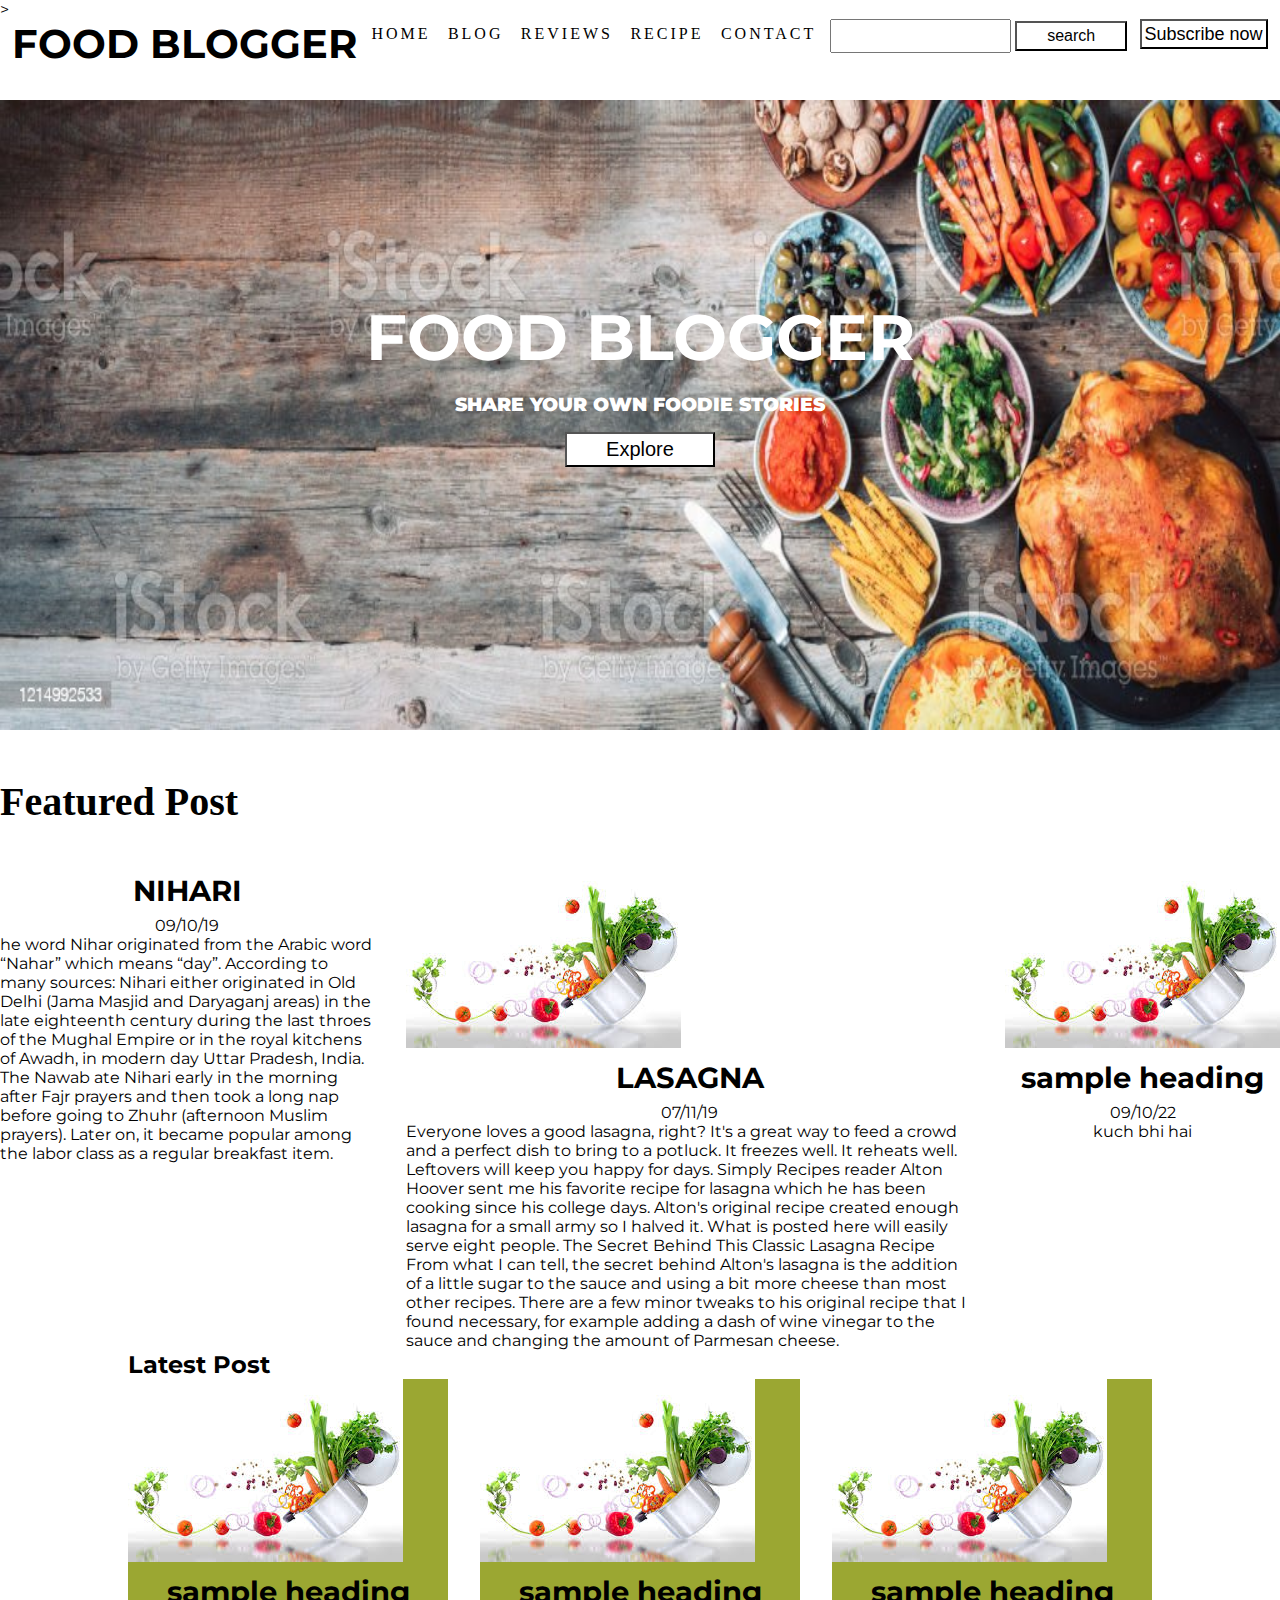
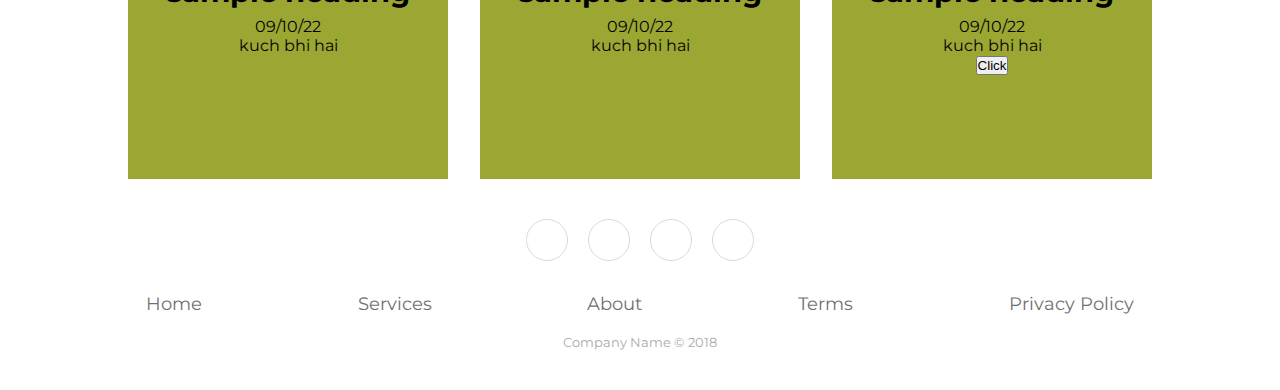
==== commit 94cc5bc3: "cards added" ====
--- a/index.html
+++ b/index.html
@@ -59,30 +59,30 @@
                     <span>FOOD BLOGGER</span>
                 </h1>
                 <p>SHARE YOUR OWN FOODIE STORIES</p>
-                <button class="button ">Explore</button>
+                <button class="button ">Explore<i class="fa-solid fa-magnifying-glass"></i></button>
             </div>
 
         </div>
         <div class="feature">
             <h2>Featured Post</h2>
             <div class="card-container">
-                <div class="card card1">
+                <div class="card1">
+                    <!-- <img src="./NIHARI.webp" /> -->
+                    <div class="card-content">
+                        <h3>NIHARI</h3>
+                        <p class="date">09/10/19</p>
+                        <p>he word Nihar originated from the Arabic word “Nahar” which means “day”. According to many sources: Nihari either originated in Old Delhi (Jama Masjid and Daryaganj areas) in the late eighteenth century during the last throes of the Mughal Empire or in the royal kitchens of Awadh, in modern day Uttar Pradesh, India. The Nawab ate Nihari early in the morning after Fajr prayers and then took a long nap before going to Zhuhr (afternoon Muslim prayers). Later on, it became popular among the labor class as a regular breakfast item.</p>
+                    </div>
+                </div>
+                <div class="card2">
                     <img src="./images (1).jpg" />
                     <div class="card-content">
-                        <h3>sample heading</h3>
-                        <p class="date">09/10/22</p>
-                        <p>kuch bhi hai</p>
+                        <h3>LASAGNA</h3>
+                        <p class="date">07/11/19</p>
+                        <p>Everyone loves a good lasagna, right? It's a great way to feed a crowd and a perfect dish to bring to a potluck. It freezes well. It reheats well. Leftovers will keep you happy for days. Simply Recipes reader Alton Hoover sent me his favorite recipe for lasagna which he has been cooking since his college days. Alton's original recipe created enough lasagna for a small army so I halved it. What is posted here will easily serve eight people. The Secret Behind This Classic Lasagna Recipe From what I can tell, the secret behind Alton's lasagna is the addition of a little sugar to the sauce and using a bit more cheese than most other recipes. There are a few minor tweaks to his original recipe that I found necessary, for example adding a dash of wine vinegar to the sauce and changing the amount of Parmesan cheese.</p>
                     </div>
                 </div>
-                <div class="card card1">
-                    <img src="./images (1).jpg" />
-                    <div class="card-content">
-                        <h3>sample heading</h3>
-                        <p class="date">09/10/22</p>
-                        <p>kuch bhi hai</p>
-                    </div>
-                </div>
-                <div class="card card1">
+                <div class="">
                     <img src="./images (1).jpg" />
                     <div class="card-content">
                         <h3>sample heading</h3>
@@ -126,9 +126,11 @@
     </div>
     <div class="footer-basic">
         <footer>
-            <div class="social"><a href="#"><i class="icon ion-social-instagram"></i></a><a href="#"><i
-                        class="icon ion-social-snapchat"></i></a><a href="#"><i
-                        class="icon ion-social-twitter"></i></a><a href="#"><i class="icon ion-social-facebook"></i></a>
+            <div class="social">
+                <a href="#"><i class="icon ion-social-instagram"></i><i class="fa-brands fa-instagram"></i></a>
+                <a href="#"><i class="icon ion-social-snapchat"><i class="fa-brands fa-snapchat"></i></i></a>
+                <a href="#"><i class="icon ion-social-twitter"><i class="fa-brands fa-twitter"></i></i></a>
+                <a href="#"><i class="icon ion-social-facebook"><i class="fa-brands fa-facebook"></i></i></a>
             </div>
             <ul class="list-inline">
                 <li class="list-inline-item"><a href="#">Home</a></li>
--- a/style.css
+++ b/style.css
@@ -112,13 +112,13 @@
 }
 
 .header img {
-    width: 100vw;
-    height: 50vh;
     position: absolute;
+    left: 0;
+    right: 0;
+    width: 100%;
+    height: 70%;
     z-index: -1;
-    margin-top: 5rem;
-    image-orientation: flip;
-    
+    margin-top: 2rem;
 }
 
 .contents {
@@ -128,7 +128,9 @@
     align-items: center;
     flex-direction: column;
     min-height: 70vh;
-}
+     color:#ffffff;
+     font-weight: bolder;
+ }
 .contents p{
     font-weight:bolder;
     font-size: larger;
@@ -141,7 +143,13 @@
     font-size: 20px;
     margin: 1rem 0;
 }
-
+.feature h2{
+    margin-top: 5rem;
+    margin-bottom: 2.5rem;
+    font-family: 'Cormorant', serif;
+    font-weight: bold;
+    font-size: 40px;
+}
 
 
 .card {
@@ -149,6 +157,9 @@
     background-color: rgb(155, 167, 50);
     width: 320px;
 
+
+}
+.card1 img{
 
 }
 
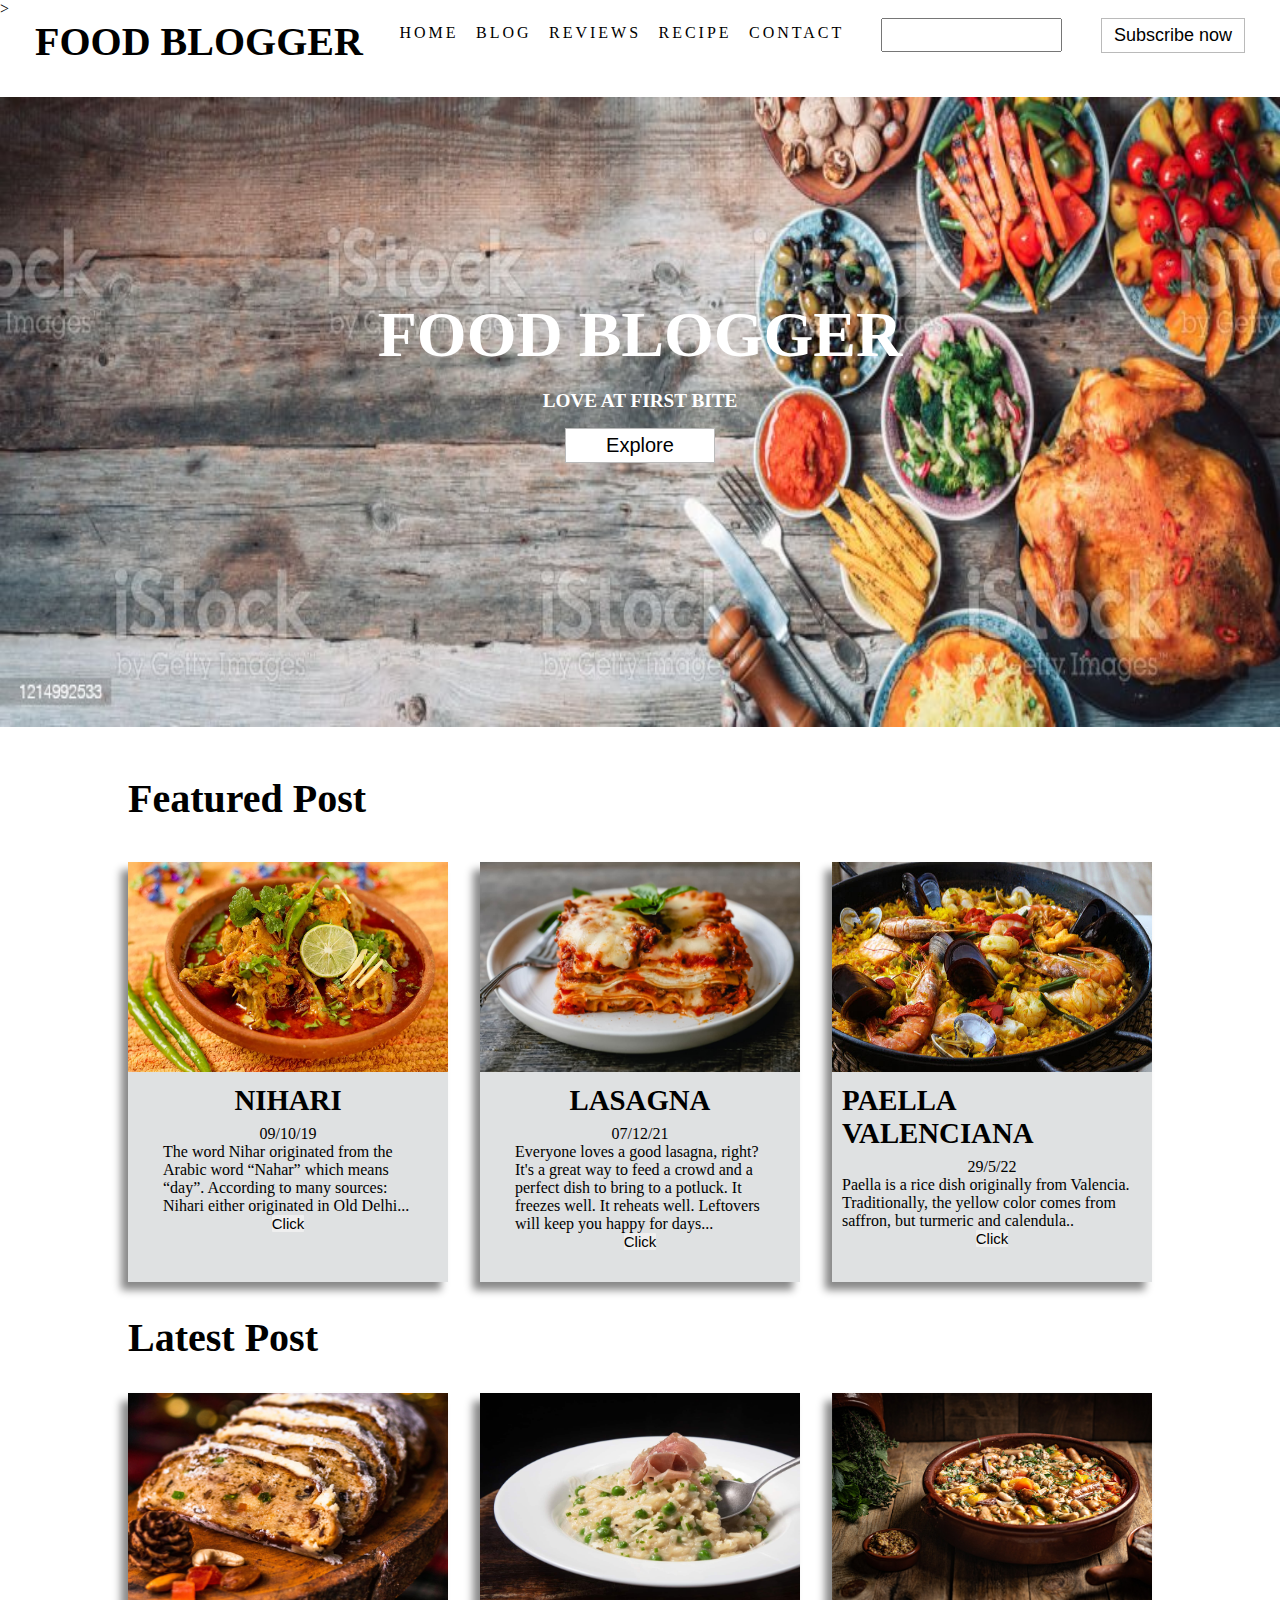
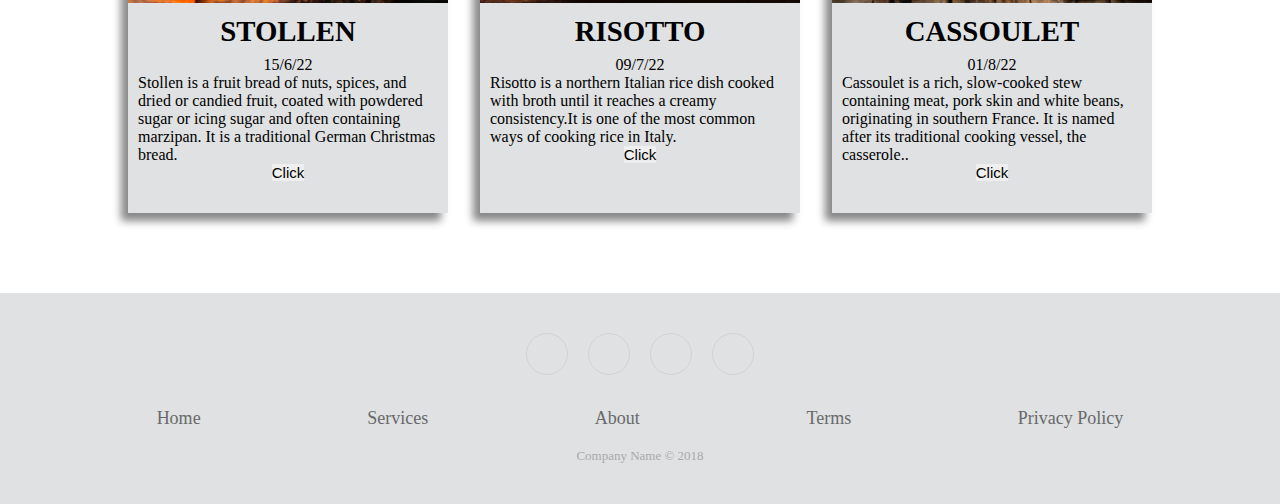
==== commit 48e74b25: "made some changes in content and responsiveness" ====
--- a/index.html
+++ b/index.html
@@ -31,26 +31,10 @@
             </ul>
             <div class="search">
                 <input type="text" />
-                <button type="submit">search</button>
+                <button type="submit"> <i class="fa-solid fa-magnifying-glass"></i></button>
             </div>
             <button type="submit" class="subscribe">Subscribe now</button>
         </nav>
-
-
-        <!-- <div class="banner">
-    <div class="contents">
-        <h1 class="banner-title">
-            <span>FOOD BLOGGER</span> 
-        </h1>
-        <P>SHARE YOUR OWN FOODIE STORIES  </P>
-        <div class="search-bar">
-            <form>
-            <input type="text" class="search-recipe" placeholder="search your foodie story">
-        </form>
-        <button type="submit" class="search button"><i class="fa-sharp fa-solid fa-magnifying-glass"></i></button>
-        </div>
-    </div>
-</div> -->
 
         <div class="header">
              <img src="./back 3.jpg"/>
@@ -58,65 +42,79 @@
                 <h1 class="banner-title">
                     <span>FOOD BLOGGER</span>
                 </h1>
-                <p>SHARE YOUR OWN FOODIE STORIES</p>
-                <button class="button ">Explore<i class="fa-solid fa-magnifying-glass"></i></button>
+                <p><B>LOVE AT FIRST BITE</B></p>
+                <button class="button ">Explore</button>
             </div>
 
         </div>
-        <div class="feature">
+        <div class="feature"> 
             <h2>Featured Post</h2>
             <div class="card-container">
-                <div class="card1">
-                    <!-- <img src="./NIHARI.webp" /> -->
-                    <div class="card-content">
-                        <h3>NIHARI</h3>
-                        <p class="date">09/10/19</p>
-                        <p>he word Nihar originated from the Arabic word “Nahar” which means “day”. According to many sources: Nihari either originated in Old Delhi (Jama Masjid and Daryaganj areas) in the late eighteenth century during the last throes of the Mughal Empire or in the royal kitchens of Awadh, in modern day Uttar Pradesh, India. The Nawab ate Nihari early in the morning after Fajr prayers and then took a long nap before going to Zhuhr (afternoon Muslim prayers). Later on, it became popular among the labor class as a regular breakfast item.</p>
-                    </div>
+              <div class="card">
+                <img src="./NIHARI.webp" class="card-img" />
+                <div class="card-content">
+                  <h3>NIHARI</h3>
+                  <p class="date">09/10/19</p>
+                  <p class="card-para">
+                    The word Nihar originated from the Arabic word “Nahar” which
+                    means “day”. According to many sources: Nihari either originated
+                    in Old Delhi...
+                  </p>
+                  <a href="./blog.html">  <button>Click</button></a>
                 </div>
-                <div class="card2">
-                    <img src="./images (1).jpg" />
-                    <div class="card-content">
-                        <h3>LASAGNA</h3>
-                        <p class="date">07/11/19</p>
-                        <p>Everyone loves a good lasagna, right? It's a great way to feed a crowd and a perfect dish to bring to a potluck. It freezes well. It reheats well. Leftovers will keep you happy for days. Simply Recipes reader Alton Hoover sent me his favorite recipe for lasagna which he has been cooking since his college days. Alton's original recipe created enough lasagna for a small army so I halved it. What is posted here will easily serve eight people. The Secret Behind This Classic Lasagna Recipe From what I can tell, the secret behind Alton's lasagna is the addition of a little sugar to the sauce and using a bit more cheese than most other recipes. There are a few minor tweaks to his original recipe that I found necessary, for example adding a dash of wine vinegar to the sauce and changing the amount of Parmesan cheese.</p>
-                    </div>
+              </div>
+              <div class="card">
+                <img src="./lasagna.jpg" class="card-img" />
+                <div class="card-content">
+                  <h3>LASAGNA</h3>
+                  <p class="date">07/12/21</p>
+                  <p class="card-para">
+                    Everyone loves a good lasagna, right? It's a great way to feed a
+                    crowd and a perfect dish to bring to a potluck. It freezes well.
+                    It reheats well. Leftovers will keep you happy for days...
+                    
+                  </p>
+                  <a href="./blog.html">  <button>Click</button></a>
                 </div>
-                <div class="">
-                    <img src="./images (1).jpg" />
-                    <div class="card-content">
-                        <h3>sample heading</h3>
-                        <p class="date">09/10/22</p>
-                        <p>kuch bhi hai</p>
-                    </div>
+              </div>
+              <div class="card">
+                <img src="./PAELLA VALENCIANA.jpg" class="card-img" />
+                <div class="card-content">
+                  <h3>PAELLA VALENCIANA</h3>
+                  <p class="date">29/5/22</p>
+                  <p>Paella is a rice dish originally from Valencia. Traditionally, the yellow color comes from saffron, but turmeric and calendula..</p>
+                  <a href="./blog.html">  <button>Click</button></a>                
                 </div>
+              </div>
             </div>
-        </div>
+          </div>
         <div class="latest">
             <h2>Latest Post</h2>
             <div class="card-container">
                 <div class="card card1">
-                    <img src="./images (1).jpg" />
+                    <img src="./STOLLEN.jpg" class="card-img"/>
                     <div class="card-content">
-                        <h3>sample heading</h3>
-                        <p class="date">09/10/22</p>
-                        <p>kuch bhi hai</p>
+                        <h3>STOLLEN</h3>
+                        <p class="date">15/6/22</p>
+                        <p>Stollen is a fruit bread of nuts, spices, and dried or candied fruit, coated with powdered sugar or icing sugar and often containing marzipan. It is a traditional German Christmas bread. </p>
+                        <a href="./blog.html">  <button>Click</button></a>
                     </div>
                 </div>
                 <div class="card card1">
-                    <img src="./images (1).jpg" />
+                    <img src="./risotto.jpg" class="card-img"/>
                     <div class="card-content">
-                        <h3>sample heading</h3>
-                        <p class="date">09/10/22</p>
-                        <p>kuch bhi hai</p>
+                        <h3>RISOTTO</h3>
+                        <p class="date">09/7/22</p>
+                        <p>Risotto is a northern Italian rice dish cooked with broth until it reaches a creamy consistency.It is one of the most common ways of cooking rice in Italy.</p>
+                        <a href="./blog.html">  <button>Click</button></a>
                     </div>
                 </div>
                 <div class="card card1">
-                    <img src="./images (1).jpg" />
+                    <img src="./cassoulet.jpg" class="card-img"/>
                     <div class="card-content">
-                        <h3>sample heading</h3>
-                        <p class="date">09/10/22</p>
-                        <p>kuch bhi hai</p>
+                        <h3>CASSOULET</h3>
+                        <p class="date">01/8/22</p>
+                        <p>Cassoulet is a rich, slow-cooked stew containing meat, pork skin and white beans, originating in southern France. It is named after its traditional cooking vessel, the casserole..</p>
                       <a href="./blog.html">  <button>Click</button></a>
                     </div>
                 </div>
--- a/style.css
+++ b/style.css
@@ -1,384 +1,319 @@
-@import url('https://fonts.googleapis.com/css2?family=Montserrat&display=swap');
+@import url("https://fonts.googleapis.com/css2?family=Montserrat&display=swap");
 
 * {
-    padding: 0;
-    margin: 0;
-}
-
-body {
-
-    font-family: 'Montserrat', sans-serif;
-}
-
-image {
-    width: 50%;
-    display: block;
-
-}
-
-nav div a {
-    text-decoration: none;
-    color: #182747;
-
-}
-
+  padding: 0;
+  margin: 0;
+}
+@media (max-width :1020px){
+    .header:img{
+        width:50%;
+    }
+    .navbar-navig a {
+        letter-spacing: 0.025;
+        font-weight: 75;
+        color: black;
+        display:list-item;
+        text-decoration: double;
+        padding: 0.25rem;
+     word-spacing: 0.025px;
+     justify-content: space-evenly;
+    }
+     
+    
+    .navbar-navig {
+        width: 5%;
+      }
+      .subscribe {
+      
+        width: 1%;
+        height: 5px;
+        font-size: 0.005pt;
+      }
+      .navbar-brand {
+        font-size :0.00001px;
+       
+      }
+
+}
+.body {
+  font-family: "Montserrat", sans-serif;
+}
+
+.image {
+  width: 50%;
+  display: block;
+}
+
+.nav div a {
+  text-decoration: none;
+  color: #182747;
+}
 
 .container {
-    display: flex;
-    justify-content: center;
-    flex-direction: column;
-    align-items: center;
-    margin: 0;
-
-    width: 100vw;
+  display: flex;
+  justify-content: center;
+  flex-direction: column;
+  align-items: center;
+  margin: 0;
+
+  width: 100vw;
 }
 
 .nav-bar {
-    display: flex;
-    justify-content: space-evenly;
-    width: 100vw;
-}
+  display: flex;
+  justify-content: space-evenly;
+  width: 100vw;
+
+}
+
 
 .navbar-brand {
-    text-decoration: none;
-    color: #000;
-    font-size: 20px;
+  text-decoration: none;
+  color: #000;
+  font-size: 20px;
 }
 
 .navbar-navig {
-    display: flex;
-    text-align: center;
-    justify-content: space-between;
-    width: 35%;
-    list-style-type: none;
+  display: flex;
+  text-align: center;
+  justify-content: space-between;
+  width: 35%;
+  list-style-type: none;
 }
 
 .navbar-navig a {
-    text-transform: uppercase;
-    font-family: 'Alkalami', serif;
-    letter-spacing: 1px;
-    font-weight: 500;
-    color: black;
+  text-transform: uppercase;
+  font-family: "Alkalami", serif;
+  letter-spacing: 1px;
+  font-weight: 500;
+  color: black;
+  display: inline-block;
+  text-decoration: double;
+  padding: 0.4rem 0.1rem;
+  letter-spacing: 3px;
+  word-spacing: 4px;
+}
+
+.navbar-navig a:hover {
+  color: rgb(235, 222, 222);
+}
+
+.search button {
+  background: transparent;
+  border: none;
+  font-size: 20px;
+}
+.search button:hover{
+    cursor: pointer;
+    background-color: rgb(249, 251, 253);
+}
+
+.search input {
+  height: 30px;
+}
+
+.subscribe {
+  background: transparent;
+  width: 9rem;
+  height: 35px;
+  font-size: 18px;
+  border: 1px solid rgb(186,186,186);
+
+}
+.subscribe:hover{
+    cursor: pointer;
+    box-shadow: 1px 1px 1px #888888;
+    transition-delay: 0.5s;
+
+}
+
+.header-class {
+  width: 100vw;
+  background: url("./back.jpg");
+  height: 100%;
+}
+
+
+
+.banner-title {
+  margin: 1rem 0;
+  font-size: 4rem;
+
+  line-height: 1.2;
+}
+
+.header img {
+  position: absolute;
+  left: 0;
+  right: 0;
+  width: 100%;
+  height: 70%;
+  z-index: -1;
+  margin-top: 2rem;
+}
+
+.contents {
+  width: 600px;
+  display: flex;
+  justify-content: center;
+  align-items: center;
+  flex-direction: column;
+  min-height: 70vh;
+  color: #ffffff;
+  font-weight: bolder;
+}
+.contents p {
+  font-weight: bolder;
+  font-size: larger;
+}
+
+.button {
+  background: white;
+  width: 150px;
+  height: 35px;
+  font-size: 20px;
+  margin: 1rem 0;
+  border: 1px solid rgb(186,186,186);
+}
+.button:hover{
+    cursor: pointer;
+    box-shadow: 1px 1px 1px #fdfdfd;
+}
+.feature h2 {
+  margin-top: 5rem;
+  margin-bottom: 2.5rem;
+  font-family: "Cormorant", serif;
+  font-weight: bold;
+  font-size: 40px;
+}
+.feature button{
+    font-family: 'Raleway', sans-serif;
     display: inline-block;
-    text-decoration: double;
-    padding: 0.4rem 0.1rem;
-    letter-spacing: 3px;
-    word-spacing: 4px;
-}
-
-.navbar-navig a:hover {
-    color: rgb(235, 222, 222);
-}
-
-.search button {
-    background: transparent;
-    width: 7rem;
-    height: 30px;
-    font-size: 16px;
-
-}
-
-.search input {
-    height: 30px;
-
-}
-
-.subscribe {
-    background: transparent;
-    width: 8rem;
-    height: 30px;
-    font-size: 18px
-}
-
-.header-class {
-    width: 100vw;
-    background: url("./back.jpg");
-    height: 100%;
-
-}
-
-/* .contents{ 
-    margin-top: 50px;
-    margin-left: 20px;
-    text-align: center;
-} */
-
-
-.banner-title {
-    margin: 1rem 0;
-    font-size: 4rem;
-
-    line-height: 1.2;
-}
-
-.header img {
-    position: absolute;
-    left: 0;
-    right: 0;
-    width: 100%;
-    height: 70%;
-    z-index: -1;
-    margin-top: 2rem;
-}
-
-.contents {
-    width: 600px;
-    display: flex;
-    justify-content: center;
-    align-items: center;
-    flex-direction: column;
-    min-height: 70vh;
-     color:#ffffff;
-     font-weight: bolder;
- }
-.contents p{
-    font-weight:bolder;
-    font-size: larger;
-}
-
-.button {
-    background: white;
-    width: 150px;
-    height: 35px;
-    font-size: 20px;
-    margin: 1rem 0;
-}
-.feature h2{
-    margin-top: 5rem;
-    margin-bottom: 2.5rem;
-    font-family: 'Cormorant', serif;
-    font-weight: bold;
-    font-size: 40px;
-}
-
-
+  border-radius: 1px;
+  border: none;
+  font-size: 15px;
+  transition: all 0.3s;
+  cursor:pointer;
+ 
+}
+.latest button{
+    font-family: 'Raleway', sans-serif;
+    display: inline-block;
+  border-radius: 1px;
+  border: none;
+  font-size: 15px;
+  transition: all 0.3s;
+  cursor:pointer;
+ 
+}
 .card {
-    height: 400px;
-    background-color: rgb(155, 167, 50);
-    width: 320px;
-
-
-}
-.card1 img{
-
+  height: 420px;
+  background-color: rgb(223, 225, 226);
+  width: 320px;
+  box-shadow: -7px 8px 8px #888888;
+}
+
+.card-img {
+  width: 100%;
+  height: 50%;
+}
+
+.card-para {
+  max-width: 250px;
 }
 
 .footer-basic {
-    padding: 40px 0;
-    background-color: #ffffff;
-    color: #4b4c4d;
+  padding: 40px 0;
+  background-color: rgb(223, 225, 226);
+  color: #4b4c4d;
+  margin-top: 5rem;
 }
 
 .footer-basic ul {
-    padding: 0;
-    list-style: none;
-    text-align: center;
-    font-size: 18px;
-    line-height: 1.6;
-    margin-bottom: 0;
+  padding: 0;
+  list-style: none;
+  text-align: center;
+  font-size: 18px;
+  line-height: 1.6;
+  margin-bottom: 0;
 }
 
 .footer-basic li {
-    padding: 0 10px;
+  padding: 0 10px;
 }
 
 .footer-basic ul a {
-    color: inherit;
-    text-decoration: none;
-    opacity: 0.8;
+  color: inherit;
+  text-decoration: none;
+  opacity: 0.8;
 }
 
 .footer-basic ul a:hover {
-    opacity: 1;
+  opacity: 1;
 }
 
 .footer-basic .social {
-    text-align: center;
-    padding-bottom: 25px;
-}
-
-.footer-basic .social>a {
-    font-size: 24px;
-    width: 40px;
-    height: 40px;
-    line-height: 40px;
-    display: inline-block;
-    text-align: center;
-    border-radius: 50%;
-    border: 1px solid #ccc;
-    margin: 0 8px;
-    color: inherit;
-    opacity: 0.75;
-}
-
-.footer-basic .social>a:hover {
-    opacity: 0.9;
+  text-align: center;
+  padding-bottom: 25px;
+}
+
+.footer-basic .social > a {
+  font-size: 24px;
+  width: 40px;
+  height: 40px;
+  line-height: 40px;
+  display: inline-block;
+  text-align: center;
+  border-radius: 50%;
+  border: 1px solid #ccc;
+  margin: 0 8px;
+  color: inherit;
+  opacity: 0.75;
+}
+
+.footer-basic .social > a:hover {
+  opacity: 0.9;
 }
 
 .footer-basic .copyright {
-    margin-top: 15px;
-    text-align: center;
-    font-size: 13px;
-    color: #aaa;
-    margin-bottom: 0;
+  margin-top: 15px;
+  text-align: center;
+  font-size: 13px;
+  color: #aaa;
+  margin-bottom: 0;
 }
 
 .card-container {
-    display: flex;
-    justify-content: center;
-    align-items: space-evenly;
-    gap: 2rem;
-    /* flex-direction: column; */
-    /* grid-template-rows: repeat(3,1fr); */
+  display: flex;
+  justify-content: center;
+  align-items: space-evenly;
+  gap: 2rem;
+  flex-wrap: wrap;
+  /* flex-direction: column; */
+  /* grid-template-rows: repeat(3,1fr); */
 }
 
 .card-content {
-    display: flex;
-    align-items: center;
-    flex-direction: column;
-
+  display: flex;
+  align-items: center;
+  flex-direction: column;
+  width: 300px;
+  margin: 0 auto;
 }
 
 .card-content h3 {
-    font-size: 1.8rem;
-    margin: 0.5rem 0;
-
-}
-.list-inline{
-    display:flex;
-    justify-content:space-evenly;
-    
-}
-
-/* .date{
-    font: ;
-    font-style: ;
-
-} */
-/* .lasagna p{
-    margin-bottom: 3%;
-    color: black;
-    font-weight: bolder;
-    font-family: 'Anton', sans-serif;
-    font-size:larger;
-
-}
-
-.title {
-    color: #061968; 
-    font-weight: bolder;
-    font-family: 'Cormorant', serif;
-    font-size:4rem;
-    margin: bottom 5%;
-}
-.indgredients {
-    color: black;
-    font-weight: bolder;
-    font-family: 'Anton', sans-serif;
-    font-size:larger;
-}
-.lasagna img{
-    width: 50%;
-    padding-left:4.5 rem;
-    padding-right:4.5 rem;
-}
-.butter-chicken{
-    font-family: 'Anton', sans-serif;
-    color:black;
-    font-weight: bolder;
-    font-size: larger;
-    margin-top: 20%;
-
-}
-.butter-chicken img{
-    width: 50%;
-    padding-left:4.5 rem;
-    padding-right:4.5 rem;
-    margin-top: 2.5%;
-    margin-left: 10%;
-}
-.indgredients2 pre{
-    color: black;
-    font-weight: bolder;
-    font-family: 'Anton', sans-serif;
-    font-size:larger;
-}
-.title2 {
-    color: #061968; 
-    font-weight: bolder;
-    font-family: 'Cormorant', serif;
-    font-size:4rem;
-    margin-bottom:2.5% ;
-}
-.design2 p{
-    font-family: 'Poppins', sans-serif;
-    margin-top: 20%;
-}
-.title3 h1{
-    color: black;
-    font-weight: bolder;
-    font-family: 'Anton', sans-serif;
-    font-size:6rem;
-}
-.title3 p{
-    font-family: 'Poppins', sans-serif;
-    font-size: 3rem;
-}
-.blog-image img{
-    width: 50%;
-    padding-left:4.5 rem;
-    padding-right:4.5 rem;
-    margin-top: 2.5%;
-    margin-left: 10%;
-}
-.design3 h1{
-    color: black;
-    font-weight: bolder;
-    font-family: 'Anton', sans-serif;
-    font-size:larger;
-}
-.indgredients3 pre{
-    color: black;
-    font-weight: bolder;
-    font-family: 'Anton', sans-serif;
-    font-size:larger;
-}
-.title4 h1{
-    color: black;
-    font-weight: bolder;
-    font-family: 'Anton', sans-serif;
-    font-size:larger;
-}
-.title4 p{
-    color: black;
-    font-family: 'Poppins', sans-serif;
-}
-.blog-content1 p{
-margin-bottom: 3%;
-color: black;
-font-weight: bolder;
-font-family: 'Anton', sans-serif;
-font-size:larger;
-}
-.indgredients3 h1{
-    color: black;
-    color: black;
-    font-weight: bolder;
-    font-family: 'Anton', sans-serif;
-    font-size:larger;
-   
-}
-
-.title3 h1{
-    margin-top: 10%;
-}
-.title3 p{
-    margin-top: 5%;
-    margin-bottom: 5%;
-}
-.title4 h1{
-    color: #061968; 
-    font-weight: bolder;
-    font-family: 'Cormorant', serif;
-    font-size: 8rem;
-} */+  font-size: 1.8rem;
+  margin: 0.5rem 0;
+}
+.list-inline {
+  display: flex;
+  justify-content: space-evenly;
+}
+.latest h2{
+   margin-top: 2rem;
+   margin-bottom: 2rem;
+   font-family: "Cormorant", serif;
+  font-weight: bold;
+  font-size: 40px;
+
+}
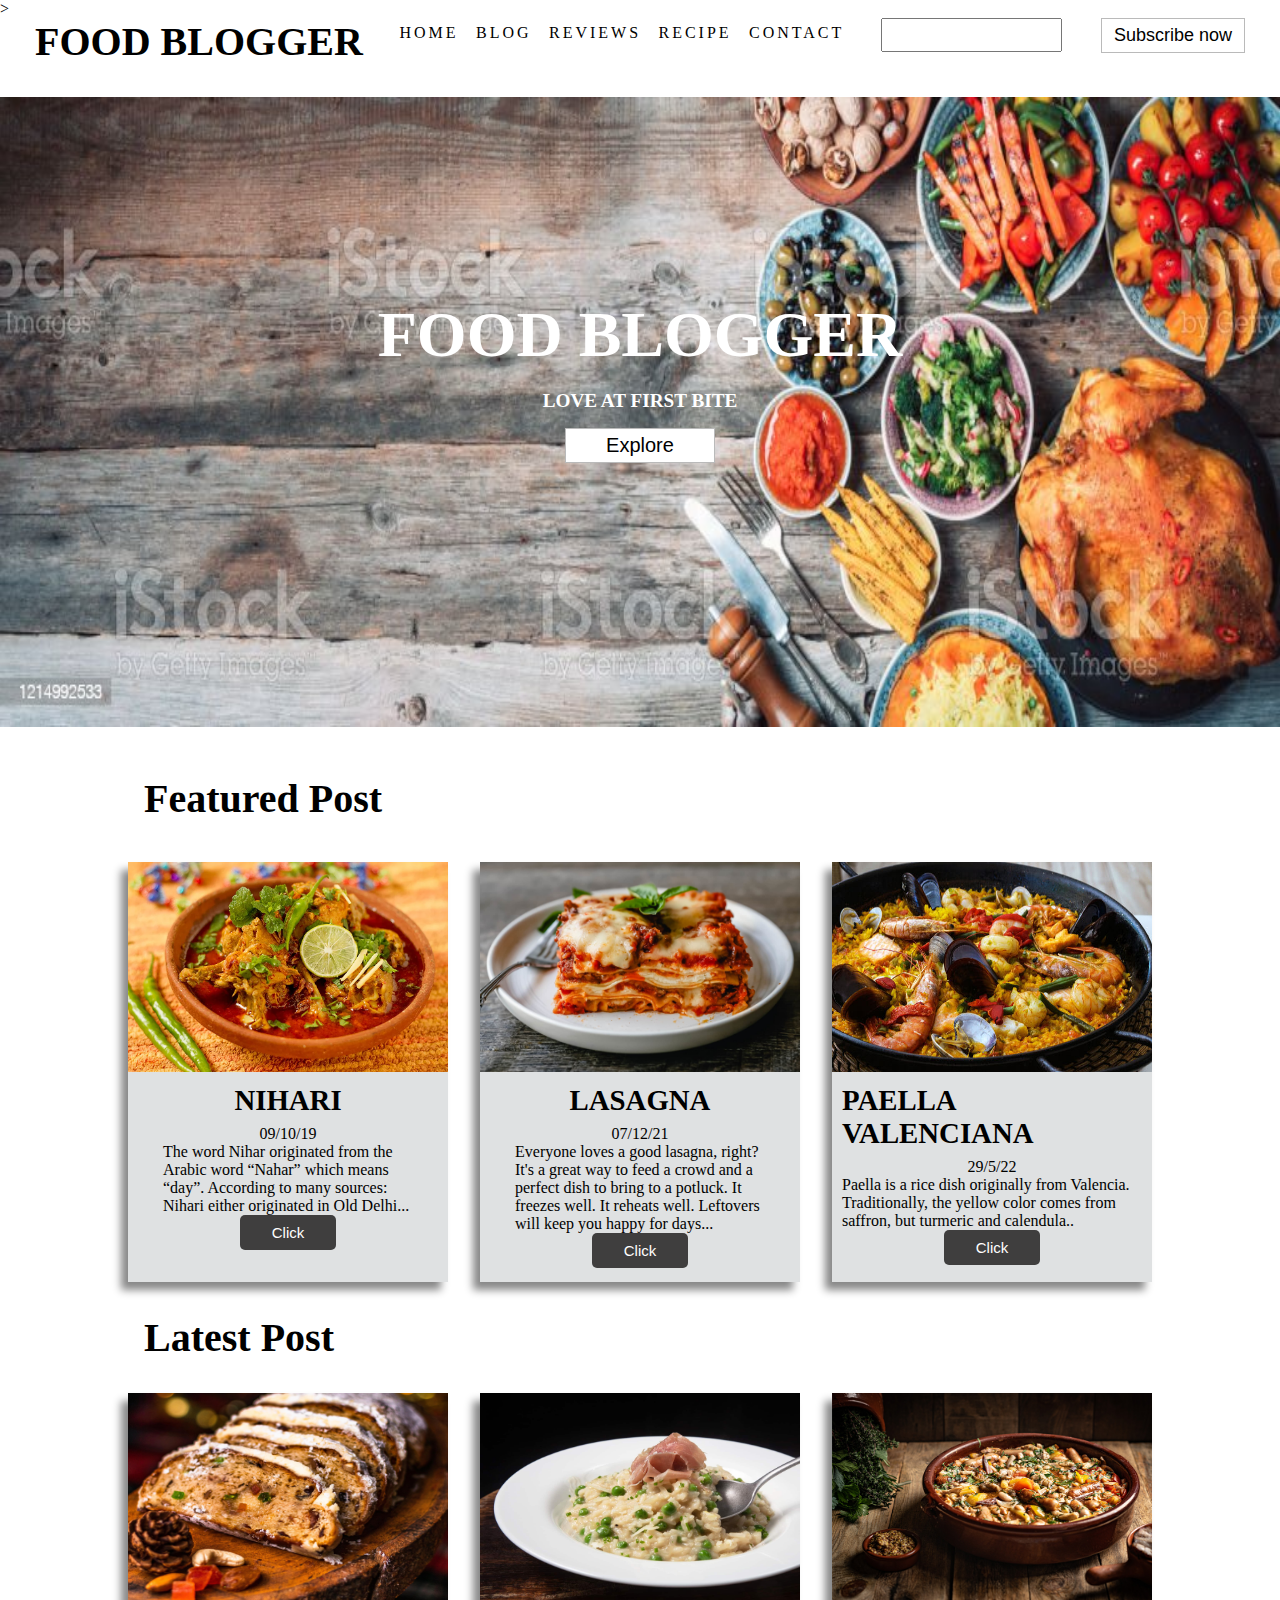
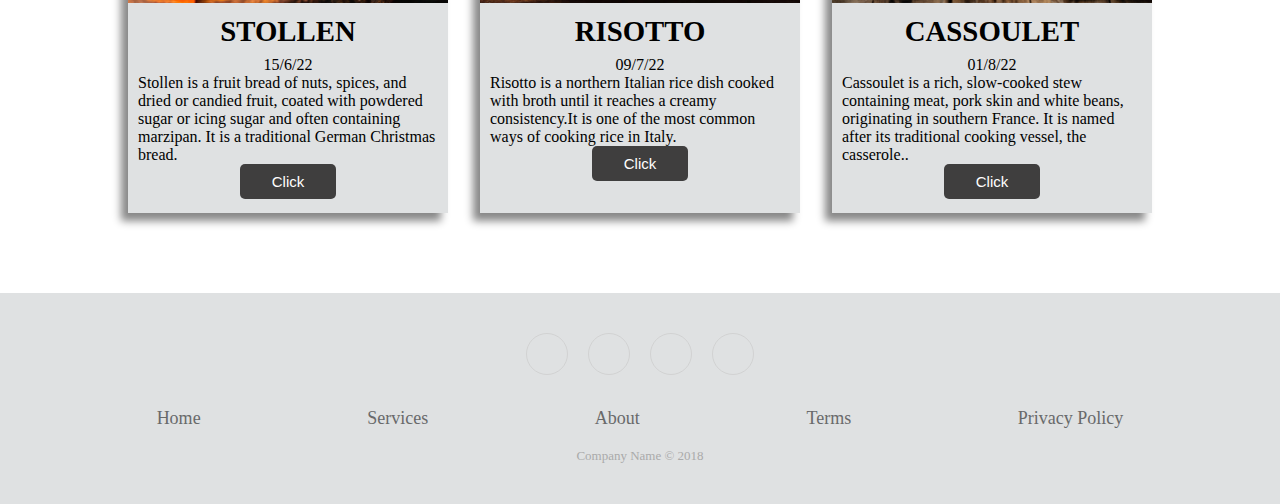
==== commit 1587e0e6: "minor bugs fixed" ====
--- a/index.html
+++ b/index.html
@@ -37,21 +37,21 @@
         </nav>
 
         <div class="header">
-             <img src="./back 3.jpg"/>
+             <img src="./images/back 3.jpg"/>
             <div class="contents">
                 <h1 class="banner-title">
-                    <span>FOOD BLOGGER</span>
+                    FOOD BLOGGER
                 </h1>
                 <p><B>LOVE AT FIRST BITE</B></p>
-                <button class="button ">Explore</button>
+                <a href="#feature"><button class="button ">Explore</button></a>
             </div>
 
         </div>
-        <div class="feature"> 
+        <div class="feature" id="feature"> 
             <h2>Featured Post</h2>
             <div class="card-container">
               <div class="card">
-                <img src="./NIHARI.webp" class="card-img" />
+                <img src="./images/NIHARI.webp" class="card-img" />
                 <div class="card-content">
                   <h3>NIHARI</h3>
                   <p class="date">09/10/19</p>
@@ -60,11 +60,11 @@
                     means “day”. According to many sources: Nihari either originated
                     in Old Delhi...
                   </p>
-                  <a href="./blog.html">  <button>Click</button></a>
+                  <a href="./blog.html">  <button class="btn-pg2">Click</button></a>
                 </div>
               </div>
               <div class="card">
-                <img src="./lasagna.jpg" class="card-img" />
+                <img src="./images/lasagna.jpg" class="card-img" />
                 <div class="card-content">
                   <h3>LASAGNA</h3>
                   <p class="date">07/12/21</p>
@@ -74,16 +74,16 @@
                     It reheats well. Leftovers will keep you happy for days...
                     
                   </p>
-                  <a href="./blog.html">  <button>Click</button></a>
+                  <a href="./blog.html">  <button class="btn-pg2">Click</button></a>
                 </div>
               </div>
               <div class="card">
-                <img src="./PAELLA VALENCIANA.jpg" class="card-img" />
+                <img src="./images/PAELLA VALENCIANA.jpg" class="card-img" />
                 <div class="card-content">
                   <h3>PAELLA VALENCIANA</h3>
                   <p class="date">29/5/22</p>
                   <p>Paella is a rice dish originally from Valencia. Traditionally, the yellow color comes from saffron, but turmeric and calendula..</p>
-                  <a href="./blog.html">  <button>Click</button></a>                
+                  <a href="./blog.html">  <button class="btn-pg2">Click</button></a>                
                 </div>
               </div>
             </div>
@@ -92,30 +92,30 @@
             <h2>Latest Post</h2>
             <div class="card-container">
                 <div class="card card1">
-                    <img src="./STOLLEN.jpg" class="card-img"/>
+                    <img src="./images/STOLLEN.jpg" class="card-img"/>
                     <div class="card-content">
                         <h3>STOLLEN</h3>
                         <p class="date">15/6/22</p>
                         <p>Stollen is a fruit bread of nuts, spices, and dried or candied fruit, coated with powdered sugar or icing sugar and often containing marzipan. It is a traditional German Christmas bread. </p>
-                        <a href="./blog.html">  <button>Click</button></a>
+                        <a href="./blog.html">  <button class="btn-pg2">Click</button></a>
                     </div>
                 </div>
                 <div class="card card1">
-                    <img src="./risotto.jpg" class="card-img"/>
+                    <img src="./images/risotto.jpg" class="card-img"/>
                     <div class="card-content">
                         <h3>RISOTTO</h3>
                         <p class="date">09/7/22</p>
                         <p>Risotto is a northern Italian rice dish cooked with broth until it reaches a creamy consistency.It is one of the most common ways of cooking rice in Italy.</p>
-                        <a href="./blog.html">  <button>Click</button></a>
+                        <a href="./blog.html">  <button class="btn-pg2">Click</button></a>
                     </div>
                 </div>
                 <div class="card card1">
-                    <img src="./cassoulet.jpg" class="card-img"/>
+                    <img src="./images/cassoulet.jpg" class="card-img"/>
                     <div class="card-content">
                         <h3>CASSOULET</h3>
                         <p class="date">01/8/22</p>
                         <p>Cassoulet is a rich, slow-cooked stew containing meat, pork skin and white beans, originating in southern France. It is named after its traditional cooking vessel, the casserole..</p>
-                      <a href="./blog.html">  <button>Click</button></a>
+                      <a href="./blog.html">  <button class="btn-pg2">Click</button></a>
                     </div>
                 </div>
             </div>
--- a/style.css
+++ b/style.css
@@ -4,37 +4,7 @@
   padding: 0;
   margin: 0;
 }
-@media (max-width :1020px){
-    .header:img{
-        width:50%;
-    }
-    .navbar-navig a {
-        letter-spacing: 0.025;
-        font-weight: 75;
-        color: black;
-        display:list-item;
-        text-decoration: double;
-        padding: 0.25rem;
-     word-spacing: 0.025px;
-     justify-content: space-evenly;
-    }
-     
-    
-    .navbar-navig {
-        width: 5%;
-      }
-      .subscribe {
-      
-        width: 1%;
-        height: 5px;
-        font-size: 0.005pt;
-      }
-      .navbar-brand {
-        font-size :0.00001px;
-       
-      }
-
-}
+
 .body {
   font-family: "Montserrat", sans-serif;
 }
@@ -95,7 +65,8 @@
 }
 
 .navbar-navig a:hover {
-  color: rgb(235, 222, 222);
+  color: rgb(170, 169, 169);
+  transition-delay: 0.2s;
 }
 
 .search button {
@@ -180,32 +151,14 @@
     box-shadow: 1px 1px 1px #fdfdfd;
 }
 .feature h2 {
+  padding: 0 1rem;
   margin-top: 5rem;
   margin-bottom: 2.5rem;
   font-family: "Cormorant", serif;
   font-weight: bold;
   font-size: 40px;
 }
-.feature button{
-    font-family: 'Raleway', sans-serif;
-    display: inline-block;
-  border-radius: 1px;
-  border: none;
-  font-size: 15px;
-  transition: all 0.3s;
-  cursor:pointer;
- 
-}
-.latest button{
-    font-family: 'Raleway', sans-serif;
-    display: inline-block;
-  border-radius: 1px;
-  border: none;
-  font-size: 15px;
-  transition: all 0.3s;
-  cursor:pointer;
- 
-}
+
 .card {
   height: 420px;
   background-color: rgb(223, 225, 226);
@@ -315,5 +268,53 @@
    font-family: "Cormorant", serif;
   font-weight: bold;
   font-size: 40px;
-
-}
+padding: 0rem 1rem;
+}
+.btn-pg2{
+  background-color: rgb(63, 62, 62);
+  color:#fff;
+width:6rem;
+height: 35px;  
+font-family: 'Raleway', sans-serif;
+display: inline-block;
+border: none;
+font-size: 15px;
+transition: all 0.3s;
+cursor:pointer;
+border-radius: 5px;
+}
+@media screen and (max-width :560px){
+.banner-title{
+  font-size: 3rem;
+}
+}
+@media screen and (max-width :1020px){
+  .header:img{
+      width:50%;
+  }
+  .navbar-navig a {
+      letter-spacing: 0.025;
+      font-weight: 75;
+      color: black;
+      display:list-item;
+      text-decoration: double;
+      padding: 0.25rem;
+   word-spacing: 0.025px;
+   justify-content: space-evenly;
+  }
+   
+  
+  .navbar-navig {
+      width: 5%;
+    }
+    .subscribe {
+    
+      width: 1%;
+      height: 5px;
+      font-size: 0.005pt;
+    }
+    .navbar-brand {
+      font-size :0.00001px;
+     
+    }
+  }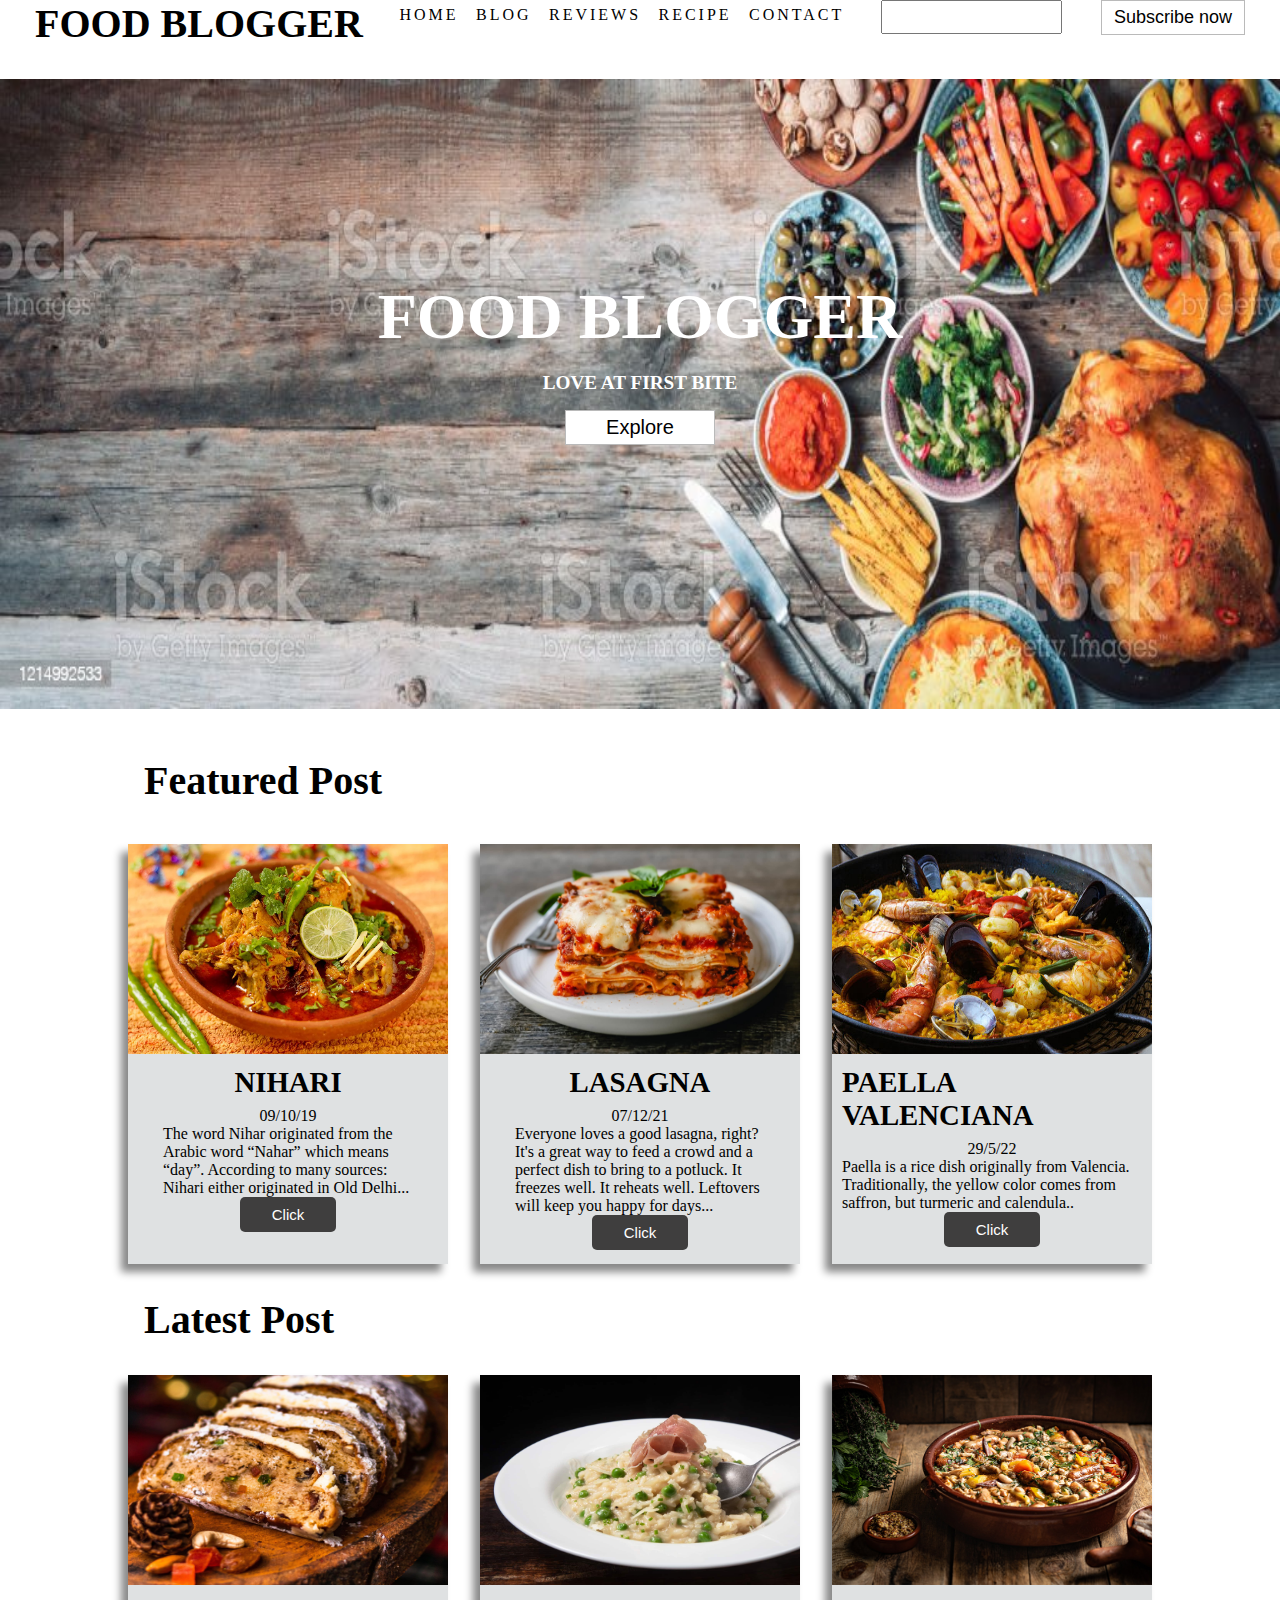
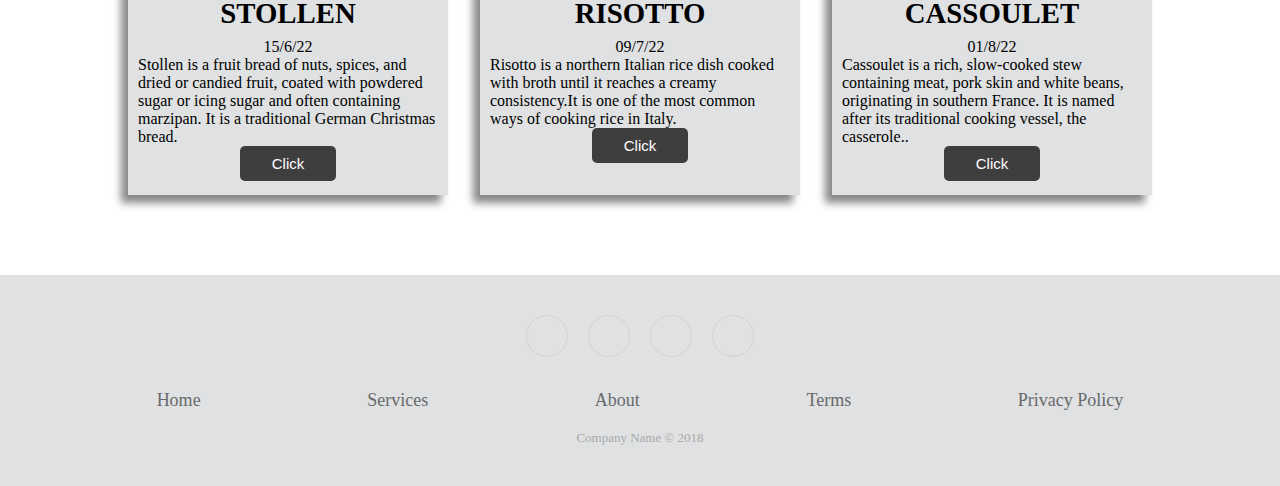
==== commit f6251324: "minor bugs" ====
--- a/index.html
+++ b/index.html
@@ -13,7 +13,7 @@
     <link rel="stylesheet" href="https://cdnjs.cloudflare.com/ajax/libs/font-awesome/6.2.0/css/all.min.css"
         integrity="sha512-xh6O/CkQoPOWDdYTDqeRdPCVd1SpvCA9XXcUnZS2FmJNp1coAFzvtCN9BmamE+4aHK8yyUHUSCcJHgXloTyT2A=="
         crossorigin="anonymous" referrerpolicy="no-referrer" />
-</head>>
+</head>
 
 <body>
     <div class="container">
